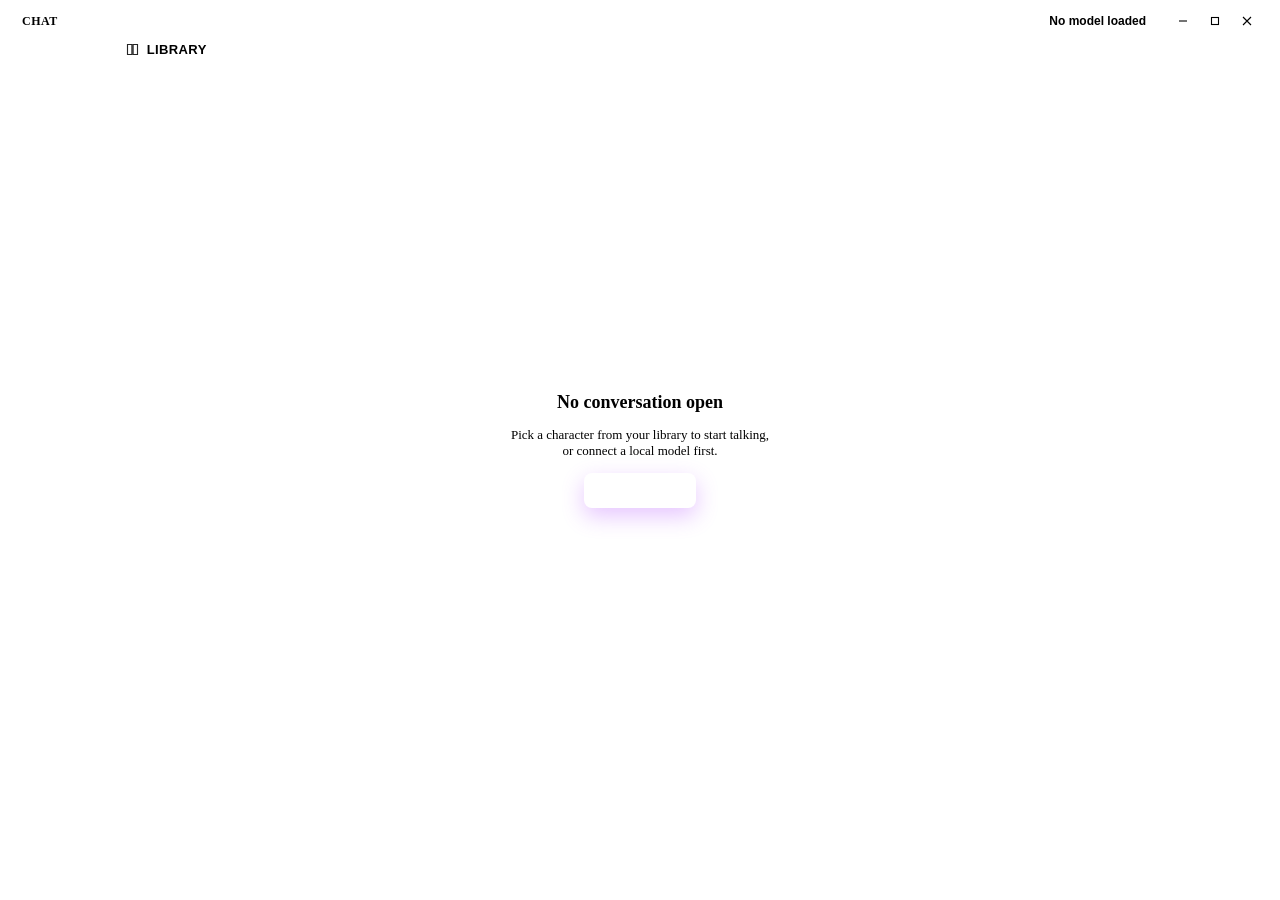
==== app/src/index.html @ fa1dedcd "Initial NastyVerse 0.1.0" ====
<!DOCTYPE html>
<html lang="en">
<head>
<meta charset="UTF-8">
<meta name="viewport" content="width=device-width, initial-scale=1">
<title>NastyVerse</title>
<link rel="preconnect" href="https://fonts.googleapis.com">
<link href="https://fonts.googleapis.com/css2?family=Cinzel+Decorative:wght@700;900&family=Inter:wght@400;500;600;700&display=swap" rel="stylesheet">
<!-- Installed by the launcher from shared/tokens.css on the GitHub main branch. -->
<link rel="stylesheet" href="tokens.css">
<link rel="stylesheet" href="app.css">
</head>
<body>

  <!-- Titlebar: decorations are OFF in tauri.conf.json, so this bar (and its
       buttons) IS the window frame. #titlebar-left is intentionally a plain
       flex container — new sections just push another element into it. -->
  <header class="titlebar" data-tauri-drag-region>
    <div class="titlebar-left" id="titlebar-left" data-tauri-drag-region>
      <span class="titlebar-label" id="section-label">Chat</span>
    </div>
    <div class="titlebar-right">
      <button class="model-status" id="model-status">
        <span class="dot" id="model-status-dot"></span>
        <span id="model-status-text">No model loaded</span>
      </button>
      <div class="winbtns">
        <button class="winbtn" id="btn-min" title="Minimize" aria-label="Minimize">
          <svg viewBox="0 0 10 10"><path d="M1 5h8"/></svg>
        </button>
        <button class="winbtn" id="btn-max" title="Maximize" aria-label="Maximize">
          <svg viewBox="0 0 10 10"><rect x="1.5" y="1.5" width="7" height="7"/></svg>
        </button>
        <button class="winbtn winbtn-close" id="btn-close" title="Close" aria-label="Close">
          <svg viewBox="0 0 10 10"><path d="M1 1l8 8M9 1l-8 8"/></svg>
        </button>
      </div>
    </div>
  </header>

  <!-- Navbar: built entirely from NAV_ITEMS in app.js. Add an entry there
       (id / label / icon) and a matching render function — no HTML edits. -->
  <nav class="navbar" id="navbar"></nav>

  <main class="page-root" id="page-root"></main>

  <script src="app.js"></script>
</body>
</html>
---- app/src/app.css ----
/* ===== Titlebar ===== */
.titlebar{
  height:var(--titlebar-h); display:flex; align-items:center; justify-content:space-between;
  padding:0 10px 0 14px; background:var(--panel); border-bottom:1px solid var(--line);
  -webkit-user-select:none; user-select:none;
}
.titlebar-left{display:flex; align-items:center; gap:10px; height:100%; flex:1; min-width:0;}
.titlebar-label{font-size:12px; font-weight:700; letter-spacing:.04em; text-transform:uppercase; color:var(--text-dim);}
.titlebar-right{display:flex; align-items:center; gap:10px;}

.model-status{
  display:flex; align-items:center; gap:7px;
  background:var(--panel-2); border:1px solid var(--line); border-radius:999px;
  padding:5px 12px 5px 10px; color:var(--text-dim); font-size:12px; font-weight:600;
  cursor:pointer; transition:border-color .15s, color .15s;
}
.model-status:hover{border-color:var(--violet-2); color:var(--text);}
.model-status .dot{width:7px; height:7px; border-radius:50%; background:var(--text-faint);}
.model-status.is-loaded .dot{background:var(--ok); box-shadow:0 0 6px var(--ok);}
.model-status.is-loading .dot{background:#d6a63f; box-shadow:0 0 6px #d6a63f;}

.winbtns{display:flex; align-items:center; gap:2px;}
.winbtn{
  width:30px; height:26px; display:flex; align-items:center; justify-content:center;
  background:none; border:none; border-radius:6px; color:var(--text-dim); cursor:pointer;
}
.winbtn svg{width:10px; height:10px; fill:none; stroke:currentColor; stroke-width:1.1;}
.winbtn:hover{background:rgba(178,75,255,.14); color:var(--text);}
.winbtn-close:hover{background:var(--danger); color:#fff;}

/* ===== Navbar ===== */
.navbar{
  height:var(--navbar-h); display:flex; align-items:center; gap:2px;
  padding:0 14px; background:linear-gradient(180deg,var(--panel-2),var(--panel));
  border-bottom:1px solid var(--line);
}
.nav-btn{
  display:flex; align-items:center; gap:7px; height:32px;
  background:none; border:none; color:var(--text-dim); font-size:13px; font-weight:700;
  letter-spacing:.03em; text-transform:uppercase; padding:0 14px; border-radius:7px; cursor:pointer;
  border-bottom:2px solid transparent;
}
.nav-btn svg{width:15px; height:15px; opacity:.85;}
.nav-btn:hover{color:var(--text); background:rgba(178,75,255,.08);}
.nav-btn.active{color:#fff; border-bottom-color:var(--magenta);}

/* ===== Page root ===== */
.page-root{ height:calc(100% - var(--titlebar-h) - var(--navbar-h)); overflow-y:auto; }
.page{ padding:44px 48px; max-width:1200px; margin:0 auto; display:none; }
.page.active{display:block;}

/* --- Library --- */
.lib-eyebrow{color:var(--magenta); font-size:12px; font-weight:700; letter-spacing:.12em; text-transform:uppercase; margin-bottom:12px;}
.lib-head{display:flex; align-items:flex-end; justify-content:space-between; gap:20px; flex-wrap:wrap; margin-bottom:26px;}
.lib-head h1{font-family:'Cinzel Decorative',serif; font-size:34px; margin:0 0 8px;}
.lib-head p{color:var(--text-dim); font-size:13.5px; margin:0; max-width:52ch;}
.lib-actions{display:flex; gap:10px;}
.btn{border:none; border-radius:8px; padding:10px 16px; font-size:13px; font-weight:700; cursor:pointer; display:inline-flex; align-items:center; gap:8px;}
.btn-ghost{background:var(--panel-2); border:1px solid var(--line); color:var(--text);}
.btn-ghost:hover{border-color:var(--violet-2);}
.btn-primary{background:linear-gradient(135deg,var(--violet),var(--violet-2)); color:#fff; box-shadow:0 8px 22px rgba(178,75,255,.32);}
.btn-primary:hover{filter:brightness(1.08);}

.lib-toolbar{display:flex; align-items:center; justify-content:space-between; gap:16px; margin-bottom:18px; flex-wrap:wrap;}
.lib-tabs{display:flex; gap:6px; background:var(--panel); border:1px solid var(--line); border-radius:9px; padding:4px;}
.lib-tab{background:none; border:none; color:var(--text-dim); font-size:12.5px; font-weight:700; padding:7px 13px; border-radius:6px; cursor:pointer; display:flex; align-items:center; gap:7px;}
.lib-tab.active{background:linear-gradient(135deg,var(--violet),var(--violet-2)); color:#fff;}
.lib-tab .count{background:rgba(255,255,255,.15); border-radius:5px; padding:0 6px; font-size:11px;}
.lib-tab.active .count{background:rgba(255,255,255,.28);}
.search{background:var(--panel); border:1px solid var(--line); border-radius:8px; color:var(--text); padding:9px 13px; font-size:13px; width:220px;}
.search::placeholder{color:var(--text-faint);}

.empty-state{
  border:1px dashed var(--line); border-radius:14px; background:var(--panel);
  padding:70px 20px; text-align:center;
}
.empty-state svg{width:34px; height:34px; stroke:var(--text-faint); fill:none; stroke-width:1.5; margin-bottom:16px;}
.empty-state h2{font-size:19px; margin:0 0 10px;}
.empty-state p{color:var(--text-dim); font-size:13px; margin:0 0 22px; max-width:44ch; margin-left:auto; margin-right:auto; line-height:1.6;}

/* --- Chat --- */
.chat-empty{height:70vh; display:flex; flex-direction:column; align-items:center; justify-content:center; text-align:center; gap:14px;}
.chat-empty svg{width:36px; height:36px; stroke:var(--text-faint); fill:none; stroke-width:1.5;}
.chat-empty h2{font-size:18px; margin:0;}
.chat-empty p{color:var(--text-dim); font-size:13px; max-width:40ch; margin:0;}

/* --- Configuration --- */
.config-layout{display:grid; grid-template-columns:210px 1fr; gap:0; height:calc(100% - var(--titlebar-h) - var(--navbar-h));}
.config-sidebar{border-right:1px solid var(--line); padding:26px 14px; background:var(--panel);}
.config-sidebar h3{font-size:11px; letter-spacing:.1em; text-transform:uppercase; color:var(--text-faint); margin:0 0 14px; padding:0 8px;}
.config-item{display:block; width:100%; text-align:left; background:none; border:none; color:var(--text-dim); font-size:13.5px; font-weight:600; padding:10px 12px; border-radius:8px; cursor:pointer; margin-bottom:2px;}
.config-item:hover{background:rgba(178,75,255,.08); color:var(--text);}
.config-item.active{background:linear-gradient(135deg,var(--violet),var(--violet-2)); color:#fff;}
.config-body{padding:34px 40px; overflow-y:auto;}
.config-topbar{display:flex; justify-content:flex-end; margin-bottom:18px;}
.field-card{background:var(--panel); border:1px solid var(--line); border-radius:12px; padding:20px 22px; margin-bottom:18px; display:flex; align-items:flex-start; justify-content:space-between; gap:24px;}
.field-card .info h4{margin:0 0 4px; font-size:14px;}
.field-card .info p{margin:0; color:var(--text-faint); font-size:12px; max-width:52ch; line-height:1.5;}
.field-card .control{flex:none; display:flex; align-items:center; gap:8px;}
select, .hexinput{background:#1c1130; border:1px solid var(--line); color:var(--text); border-radius:7px; padding:9px 12px; font-size:13px; font-family:inherit;}
.hexinput{width:96px; text-transform:uppercase;}
.swatch{width:30px; height:30px; border-radius:7px; border:1px solid var(--line); cursor:pointer;}

.backend-list{background:var(--panel); border:1px solid var(--line); border-radius:12px; overflow:hidden;}
.backend-row{display:flex; align-items:center; gap:12px; padding:13px 18px; border-bottom:1px solid var(--line);}
.backend-row:last-child{border-bottom:none;}
.backend-row input[type=radio]{accent-color:var(--violet-2); width:15px; height:15px;}
.backend-row label{font-size:13px; font-weight:700; flex:1;}
.backend-row input[type=text]{background:#1c1130; border:1px solid var(--line); color:var(--text); border-radius:7px; padding:7px 10px; font-size:12px; width:200px; font-family:inherit;}
.backend-row .test-btn{background:var(--panel-2); border:1px solid var(--line); color:var(--text-dim); font-size:11.5px; font-weight:700; padding:6px 10px; border-radius:6px; cursor:pointer;}
.backend-row .test-btn:hover{border-color:var(--violet-2); color:var(--text);}
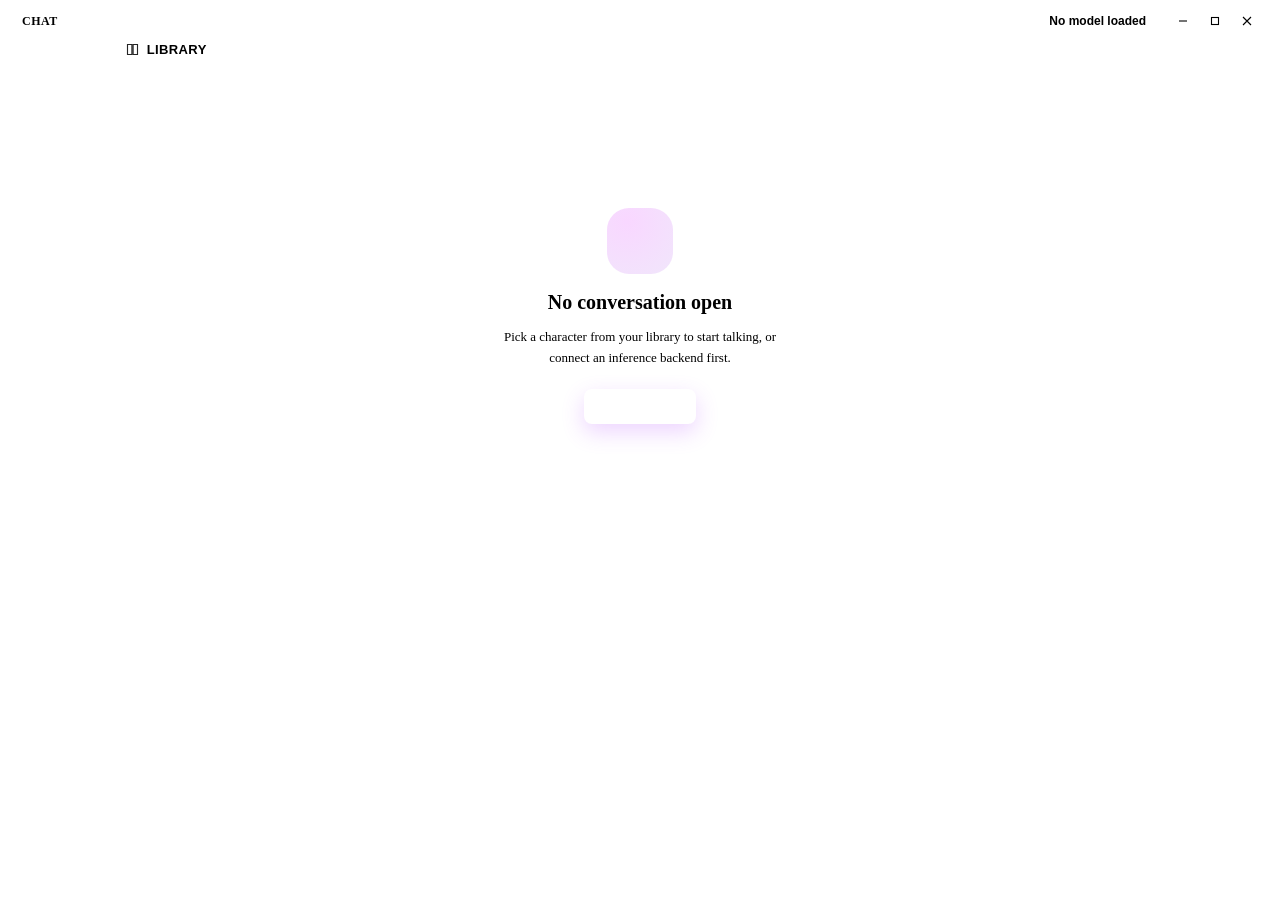
==== commit 258ba815: "app base" ====
--- a/app/src/index.html
+++ b/app/src/index.html
@@ -43,6 +43,7 @@
   <nav class="navbar" id="navbar"></nav>
 
   <main class="page-root" id="page-root"></main>
+  <div class="toast-root" id="toast-root"></div>
 
   <script src="app.js"></script>
 </body>
--- a/app/src/app.css
+++ b/app/src/app.css
@@ -4,108 +4,39 @@
   padding:0 10px 0 14px; background:var(--panel); border-bottom:1px solid var(--line);
   -webkit-user-select:none; user-select:none;
 }
-.titlebar-left{display:flex; align-items:center; gap:10px; height:100%; flex:1; min-width:0;}
-.titlebar-label{font-size:12px; font-weight:700; letter-spacing:.04em; text-transform:uppercase; color:var(--text-dim);}
-.titlebar-right{display:flex; align-items:center; gap:10px;}
-
-.model-status{
-  display:flex; align-items:center; gap:7px;
-  background:var(--panel-2); border:1px solid var(--line); border-radius:999px;
-  padding:5px 12px 5px 10px; color:var(--text-dim); font-size:12px; font-weight:600;
-  cursor:pointer; transition:border-color .15s, color .15s;
-}
-.model-status:hover{border-color:var(--violet-2); color:var(--text);}
-.model-status .dot{width:7px; height:7px; border-radius:50%; background:var(--text-faint);}
-.model-status.is-loaded .dot{background:var(--ok); box-shadow:0 0 6px var(--ok);}
-.model-status.is-loading .dot{background:#d6a63f; box-shadow:0 0 6px #d6a63f;}
-
-.winbtns{display:flex; align-items:center; gap:2px;}
-.winbtn{
-  width:30px; height:26px; display:flex; align-items:center; justify-content:center;
-  background:none; border:none; border-radius:6px; color:var(--text-dim); cursor:pointer;
-}
-.winbtn svg{width:10px; height:10px; fill:none; stroke:currentColor; stroke-width:1.1;}
-.winbtn:hover{background:rgba(178,75,255,.14); color:var(--text);}
-.winbtn-close:hover{background:var(--danger); color:#fff;}
+.titlebar-left{display:flex;align-items:center;gap:10px;height:100%;flex:1;min-width:0}
+.titlebar-label{font-size:12px;font-weight:700;letter-spacing:.04em;text-transform:uppercase;color:var(--text-dim)}
+.titlebar-right{display:flex;align-items:center;gap:10px}
+.model-status{display:flex;align-items:center;gap:7px;background:var(--panel-2);border:1px solid var(--line);border-radius:999px;padding:5px 12px 5px 10px;color:var(--text-dim);font-size:12px;font-weight:600;cursor:pointer;transition:.15s}
+.model-status:hover{border-color:var(--violet-2);color:var(--text)}
+.model-status .dot{width:7px;height:7px;border-radius:50%;background:var(--text-faint)}
+.model-status.is-loaded .dot{background:var(--ok);box-shadow:0 0 7px var(--ok)}
+.model-status.is-loading .dot{background:var(--magenta);animation:pulse 1s infinite alternate}
+@keyframes pulse{to{opacity:.35}}
+.winbtns{display:flex;align-items:center;gap:2px}.winbtn{width:30px;height:26px;display:flex;align-items:center;justify-content:center;background:none;border:none;border-radius:6px;color:var(--text-dim);cursor:pointer}.winbtn svg{width:10px;height:10px;fill:none;stroke:currentColor;stroke-width:1.1}.winbtn:hover{background:rgba(178,75,255,.14);color:var(--text)}.winbtn-close:hover{background:var(--danger);color:#fff}
 
 /* ===== Navbar ===== */
-.navbar{
-  height:var(--navbar-h); display:flex; align-items:center; gap:2px;
-  padding:0 14px; background:linear-gradient(180deg,var(--panel-2),var(--panel));
-  border-bottom:1px solid var(--line);
-}
-.nav-btn{
-  display:flex; align-items:center; gap:7px; height:32px;
-  background:none; border:none; color:var(--text-dim); font-size:13px; font-weight:700;
-  letter-spacing:.03em; text-transform:uppercase; padding:0 14px; border-radius:7px; cursor:pointer;
-  border-bottom:2px solid transparent;
-}
-.nav-btn svg{width:15px; height:15px; opacity:.85;}
-.nav-btn:hover{color:var(--text); background:rgba(178,75,255,.08);}
-.nav-btn.active{color:#fff; border-bottom-color:var(--magenta);}
+.navbar{height:var(--navbar-h);display:flex;align-items:center;gap:2px;padding:0 14px;background:linear-gradient(180deg,var(--panel-2),var(--panel));border-bottom:1px solid var(--line)}
+.nav-btn{display:flex;align-items:center;gap:7px;height:32px;background:none;border:none;color:var(--text-dim);font-size:13px;font-weight:700;letter-spacing:.03em;text-transform:uppercase;padding:0 14px;border-radius:7px;cursor:pointer;border-bottom:2px solid transparent}.nav-btn svg{width:15px;height:15px;opacity:.85}.nav-btn:hover{color:var(--text);background:rgba(178,75,255,.08)}.nav-btn.active{color:#fff;border-bottom-color:var(--magenta)}
 
-/* ===== Page root ===== */
-.page-root{ height:calc(100% - var(--titlebar-h) - var(--navbar-h)); overflow-y:auto; }
-.page{ padding:44px 48px; max-width:1200px; margin:0 auto; display:none; }
-.page.active{display:block;}
+/* ===== Common ===== */
+.page-root{height:calc(100% - var(--titlebar-h) - var(--navbar-h));overflow-y:auto}
+.page{padding:42px 48px;max-width:1240px;margin:0 auto}.btn{border:none;border-radius:8px;padding:10px 16px;font-size:13px;font-weight:700;cursor:pointer;display:inline-flex;align-items:center;justify-content:center;gap:8px}.btn:disabled{opacity:.5;cursor:not-allowed}.btn-small{padding:7px 11px;font-size:11.5px}.btn-ghost{background:var(--panel-2);border:1px solid var(--line);color:var(--text)}.btn-ghost:hover{border-color:var(--violet-2)}.btn-primary{background:linear-gradient(135deg,var(--violet),var(--violet-2));color:#fff;box-shadow:0 8px 22px rgba(178,75,255,.24)}.btn-primary:hover{filter:brightness(1.08)}
+input,textarea,select{font:inherit}input,textarea,select{background:var(--panel-2);border:1px solid var(--line);color:var(--text);border-radius:8px;outline:none}input:focus,textarea:focus,select:focus{border-color:var(--violet-2);box-shadow:0 0 0 2px rgba(178,75,255,.12)}
 
-/* --- Library --- */
-.lib-eyebrow{color:var(--magenta); font-size:12px; font-weight:700; letter-spacing:.12em; text-transform:uppercase; margin-bottom:12px;}
-.lib-head{display:flex; align-items:flex-end; justify-content:space-between; gap:20px; flex-wrap:wrap; margin-bottom:26px;}
-.lib-head h1{font-family:'Cinzel Decorative',serif; font-size:34px; margin:0 0 8px;}
-.lib-head p{color:var(--text-dim); font-size:13.5px; margin:0; max-width:52ch;}
-.lib-actions{display:flex; gap:10px;}
-.btn{border:none; border-radius:8px; padding:10px 16px; font-size:13px; font-weight:700; cursor:pointer; display:inline-flex; align-items:center; gap:8px;}
-.btn-ghost{background:var(--panel-2); border:1px solid var(--line); color:var(--text);}
-.btn-ghost:hover{border-color:var(--violet-2);}
-.btn-primary{background:linear-gradient(135deg,var(--violet),var(--violet-2)); color:#fff; box-shadow:0 8px 22px rgba(178,75,255,.32);}
-.btn-primary:hover{filter:brightness(1.08);}
+/* ===== Chat ===== */
+.page-chat{height:100%;padding:0}.chat-empty{height:100%;min-height:440px;display:flex;flex-direction:column;align-items:center;justify-content:center;text-align:center;gap:13px;padding:30px}.empty-orb{width:66px;height:66px;border-radius:22px;display:grid;place-items:center;background:radial-gradient(circle at 30% 20%,rgba(232,110,255,.28),rgba(139,47,224,.12));border:1px solid var(--line);margin-bottom:4px}.empty-orb svg{width:28px;height:28px;stroke:var(--magenta);fill:none;stroke-width:1.5}.chat-empty h2{font-size:20px;margin:0}.chat-empty p{color:var(--text-dim);font-size:13px;max-width:46ch;line-height:1.6;margin:0 0 8px}
+.chat-shell{height:100%;display:grid;grid-template-rows:64px minmax(0,1fr) auto;background:radial-gradient(circle at 50% 100%,rgba(139,47,224,.06),transparent 36%)}
+.chat-header{display:flex;align-items:center;padding:0 24px;border-bottom:1px solid var(--line);background:rgba(18,11,31,.82);gap:12px}.chat-character-avatar{width:38px;height:38px;border-radius:12px;display:grid;place-items:center;font-family:'Cinzel Decorative',serif;font-weight:900;background:linear-gradient(145deg,var(--violet),var(--violet-2));color:#fff}.chat-character-meta{display:flex;flex-direction:column;gap:3px;min-width:0}.chat-character-meta strong{font-size:14px}.chat-character-meta span{font-size:11.5px;color:var(--text-faint);white-space:nowrap;overflow:hidden;text-overflow:ellipsis;max-width:54vw}.chat-header-actions{margin-left:auto;display:flex;gap:8px}.messages{overflow-y:auto;padding:26px max(28px,calc((100% - 920px)/2));display:flex;flex-direction:column;gap:18px}.message{display:flex;flex-direction:column;gap:6px;max-width:82%}.message-user{align-self:flex-end;align-items:flex-end}.message-role{font-size:10px;text-transform:uppercase;letter-spacing:.09em;color:var(--text-faint);font-weight:700;padding:0 4px}.message-bubble{background:var(--panel);border:1px solid var(--line);border-radius:14px 14px 14px 4px;padding:13px 15px;color:var(--text);font-size:13.5px;line-height:1.62;word-break:break-word}.message-user .message-bubble{background:linear-gradient(145deg,rgba(139,47,224,.32),rgba(178,75,255,.18));border-color:rgba(178,75,255,.42);border-radius:14px 14px 4px 14px}.compact-messages .messages{gap:10px}.compact-messages .message-bubble{padding:9px 12px}.message-thinking{color:var(--text-dim);display:flex;align-items:center;gap:5px}.message-thinking span{width:5px;height:5px;border-radius:50%;background:var(--magenta);animation:thinking 1s infinite alternate}.message-thinking span:nth-child(2){animation-delay:.18s}.message-thinking span:nth-child(3){animation-delay:.36s}@keyframes thinking{to{opacity:.25;transform:translateY(-2px)}}
+.composer{margin:0 auto 18px;width:min(920px,calc(100% - 48px));display:flex;align-items:flex-end;gap:10px;padding:9px;background:var(--panel);border:1px solid var(--line);border-radius:14px}.composer:focus-within{border-color:rgba(178,75,255,.58);box-shadow:0 0 0 3px rgba(178,75,255,.08)}.composer textarea{flex:1;resize:none;min-height:42px;max-height:150px;padding:11px 12px;border:none;background:transparent;box-shadow:none;line-height:1.5}.composer-send{height:42px;padding:0 18px;border:none;border-radius:10px;background:linear-gradient(135deg,var(--violet),var(--violet-2));color:#fff;font-weight:800;cursor:pointer}.composer-send:disabled{opacity:.5;cursor:not-allowed}
 
-.lib-toolbar{display:flex; align-items:center; justify-content:space-between; gap:16px; margin-bottom:18px; flex-wrap:wrap;}
-.lib-tabs{display:flex; gap:6px; background:var(--panel); border:1px solid var(--line); border-radius:9px; padding:4px;}
-.lib-tab{background:none; border:none; color:var(--text-dim); font-size:12.5px; font-weight:700; padding:7px 13px; border-radius:6px; cursor:pointer; display:flex; align-items:center; gap:7px;}
-.lib-tab.active{background:linear-gradient(135deg,var(--violet),var(--violet-2)); color:#fff;}
-.lib-tab .count{background:rgba(255,255,255,.15); border-radius:5px; padding:0 6px; font-size:11px;}
-.lib-tab.active .count{background:rgba(255,255,255,.28);}
-.search{background:var(--panel); border:1px solid var(--line); border-radius:8px; color:var(--text); padding:9px 13px; font-size:13px; width:220px;}
-.search::placeholder{color:var(--text-faint);}
+/* ===== Library ===== */
+.lib-eyebrow{color:var(--magenta);font-size:12px;font-weight:700;letter-spacing:.12em;text-transform:uppercase;margin-bottom:12px}.lib-head{display:flex;align-items:flex-end;justify-content:space-between;gap:20px;flex-wrap:wrap;margin-bottom:26px}.lib-head h1{font-family:'Cinzel Decorative',serif;font-size:34px;margin:0 0 8px}.lib-head p{color:var(--text-dim);font-size:13.5px;margin:0;max-width:52ch}.lib-actions{display:flex;gap:10px}.lib-toolbar{display:flex;align-items:center;justify-content:space-between;gap:16px;margin-bottom:18px;flex-wrap:wrap}.lib-tabs{display:flex;gap:6px;background:var(--panel);border:1px solid var(--line);border-radius:9px;padding:4px}.lib-tab{background:none;border:none;color:var(--text-dim);font-size:12.5px;font-weight:700;padding:7px 13px;border-radius:6px;cursor:pointer;display:flex;align-items:center;gap:7px}.lib-tab.active{background:linear-gradient(135deg,var(--violet),var(--violet-2));color:#fff}.lib-tab .count{background:rgba(255,255,255,.15);border-radius:5px;padding:0 6px;font-size:11px}.search{padding:9px 13px;font-size:13px;width:230px}.empty-state{border:1px dashed var(--line);border-radius:14px;background:var(--panel);padding:70px 20px;text-align:center}.empty-state svg{width:34px;height:34px;stroke:var(--text-faint);fill:none;stroke-width:1.5;margin-bottom:16px}.empty-state h2{font-size:19px;margin:0 0 10px}.empty-state p{color:var(--text-dim);font-size:13px;margin:0 auto 22px;max-width:48ch;line-height:1.6}.character-grid{display:grid;grid-template-columns:repeat(auto-fill,minmax(260px,1fr));gap:14px}.character-card{background:linear-gradient(155deg,var(--panel),var(--panel-2));border:1px solid var(--line);border-radius:14px;padding:18px;display:grid;grid-template-columns:52px 1fr;gap:14px;min-height:168px}.character-card-avatar{width:52px;height:52px;border-radius:16px;display:grid;place-items:center;background:linear-gradient(145deg,var(--violet),var(--magenta));font-family:'Cinzel Decorative',serif;font-size:22px;font-weight:900;color:#fff}.character-card-body{min-width:0}.character-card h3{margin:3px 0 7px;font-size:15px}.character-card p{margin:0;color:var(--text-dim);font-size:12px;line-height:1.5;display:-webkit-box;-webkit-line-clamp:3;-webkit-box-orient:vertical;overflow:hidden}.character-card-actions{grid-column:1/-1;display:flex;align-items:center;gap:7px;margin-top:auto}.character-card-actions .btn{margin-right:auto}.icon-action{width:31px;height:31px;border-radius:8px;border:1px solid var(--line);background:var(--panel);color:var(--text-dim);cursor:pointer}.icon-action:hover{border-color:var(--violet-2);color:var(--text)}.icon-action.danger:hover{border-color:var(--danger);color:var(--danger)}
 
-.empty-state{
-  border:1px dashed var(--line); border-radius:14px; background:var(--panel);
-  padding:70px 20px; text-align:center;
-}
-.empty-state svg{width:34px; height:34px; stroke:var(--text-faint); fill:none; stroke-width:1.5; margin-bottom:16px;}
-.empty-state h2{font-size:19px; margin:0 0 10px;}
-.empty-state p{color:var(--text-dim); font-size:13px; margin:0 0 22px; max-width:44ch; margin-left:auto; margin-right:auto; line-height:1.6;}
+/* ===== Configuration ===== */
+.config-layout{display:grid;grid-template-columns:220px minmax(0,1fr);height:100%}.config-sidebar{border-right:1px solid var(--line);padding:26px 14px;background:var(--panel);overflow-y:auto}.config-sidebar h3{font-size:11px;letter-spacing:.1em;text-transform:uppercase;color:var(--text-faint);margin:0 0 14px;padding:0 8px}.config-item{display:block;width:100%;text-align:left;background:none;border:none;color:var(--text-dim);font-size:13.5px;font-weight:600;padding:10px 12px;border-radius:8px;cursor:pointer;margin-bottom:2px}.config-item:hover{background:rgba(178,75,255,.08);color:var(--text)}.config-item.active{background:linear-gradient(135deg,var(--violet),var(--violet-2));color:#fff}.config-body{padding:32px 38px;overflow-y:auto}.config-page-head{display:flex;align-items:center;justify-content:space-between;gap:20px;margin-bottom:20px}.config-page-head h2{font-size:22px;margin:0 0 5px}.config-page-head p{font-size:12.5px;color:var(--text-faint);margin:0}.field-card{background:var(--panel);border:1px solid var(--line);border-radius:12px;padding:20px 22px;margin-bottom:16px;display:flex;align-items:flex-start;justify-content:space-between;gap:24px}.field-card-stack{flex-direction:column;align-items:stretch}.field-card .info h4{margin:0 0 4px;font-size:14px}.field-card .info p{margin:0;color:var(--text-faint);font-size:12px;max-width:60ch;line-height:1.5}.field-card .control{flex:none;display:flex;align-items:center;gap:8px}.field-card select,.hexinput,.number-input,.model-control input{padding:9px 12px;font-size:13px}.hexinput{width:100px;text-transform:uppercase}.number-input{width:120px}.model-control input{width:300px}.backend-list{border:1px solid var(--line);border-radius:11px;overflow:hidden}.backend-row{display:flex;align-items:center;gap:12px;padding:13px 15px;border-bottom:1px solid var(--line);transition:background .15s}.backend-row:last-child{border-bottom:none}.backend-row.selected{background:rgba(178,75,255,.06)}.backend-row input[type=radio]{accent-color:var(--violet-2);width:15px;height:15px}.backend-row label{font-size:12.5px;font-weight:700;width:170px}.backend-url{flex:1;min-width:180px;padding:8px 10px}.test-btn{background:var(--panel-2);border:1px solid var(--line);color:var(--text-dim);font-size:11.5px;font-weight:700;padding:7px 11px;border-radius:7px;cursor:pointer}.test-btn:hover:not(:disabled){border-color:var(--violet-2);color:var(--text)}.connection-result{font-size:12px;padding:10px 12px;border-radius:8px;background:var(--panel-2);border:1px solid var(--line);color:var(--text-dim)}.connection-result.is-ok{color:var(--ok);border-color:rgba(63,191,158,.35)}.connection-result.is-error{color:var(--danger);border-color:rgba(225,75,107,.38)}.range-control{min-width:220px}.range-control input{accent-color:var(--violet-2);flex:1}.switch{position:relative;width:44px;height:24px}.switch input{opacity:0;width:0;height:0}.switch span{position:absolute;inset:0;border-radius:999px;background:var(--panel-2);border:1px solid var(--line);cursor:pointer;transition:.2s}.switch span:after{content:'';position:absolute;width:16px;height:16px;left:3px;top:3px;border-radius:50%;background:var(--text-dim);transition:.2s}.switch input:checked+span{background:rgba(139,47,224,.35);border-color:var(--violet-2)}.switch input:checked+span:after{transform:translateX(20px);background:#fff}
 
-/* --- Chat --- */
-.chat-empty{height:70vh; display:flex; flex-direction:column; align-items:center; justify-content:center; text-align:center; gap:14px;}
-.chat-empty svg{width:36px; height:36px; stroke:var(--text-faint); fill:none; stroke-width:1.5;}
-.chat-empty h2{font-size:18px; margin:0;}
-.chat-empty p{color:var(--text-dim); font-size:13px; max-width:40ch; margin:0;}
+/* ===== Modal / toast ===== */
+.modal-backdrop{position:fixed;inset:0;z-index:100;background:rgba(6,3,12,.78);backdrop-filter:blur(8px);display:grid;place-items:center;padding:24px}.modal{width:min(620px,100%);max-height:calc(100vh - 48px);overflow-y:auto;background:var(--panel);border:1px solid var(--line);border-radius:16px;padding:22px;box-shadow:0 26px 80px rgba(0,0,0,.45)}.modal-head{display:flex;align-items:flex-start;justify-content:space-between;margin-bottom:18px}.modal-head h2{margin:3px 0 0;font-size:20px}.modal-kicker{font-size:10px;text-transform:uppercase;letter-spacing:.12em;color:var(--magenta);font-weight:800}.modal-close{width:32px;height:32px;border:1px solid var(--line);border-radius:8px;background:var(--panel-2);color:var(--text-dim);font-size:20px;cursor:pointer}.form-field{display:flex;flex-direction:column;gap:7px;margin-bottom:14px}.form-field>span{font-size:11px;font-weight:700;color:var(--text-dim);text-transform:uppercase;letter-spacing:.06em}.form-field input,.form-field textarea{padding:10px 11px;resize:vertical}.modal-actions{display:flex;justify-content:flex-end;gap:9px;margin-top:20px}.toast-root{position:fixed;right:20px;bottom:20px;z-index:200;display:flex;flex-direction:column;gap:8px;pointer-events:none}.toast{max-width:420px;padding:11px 14px;border-radius:9px;background:var(--panel-2);border:1px solid var(--line);color:var(--text);font-size:12px;box-shadow:0 14px 40px rgba(0,0,0,.34);opacity:0;transform:translateY(8px);transition:.2s}.toast.show{opacity:1;transform:none}.toast-success{border-color:rgba(63,191,158,.4)}.toast-error{border-color:rgba(225,75,107,.5);color:#ffd8e0}
 
-/* --- Configuration --- */
-.config-layout{display:grid; grid-template-columns:210px 1fr; gap:0; height:calc(100% - var(--titlebar-h) - var(--navbar-h));}
-.config-sidebar{border-right:1px solid var(--line); padding:26px 14px; background:var(--panel);}
-.config-sidebar h3{font-size:11px; letter-spacing:.1em; text-transform:uppercase; color:var(--text-faint); margin:0 0 14px; padding:0 8px;}
-.config-item{display:block; width:100%; text-align:left; background:none; border:none; color:var(--text-dim); font-size:13.5px; font-weight:600; padding:10px 12px; border-radius:8px; cursor:pointer; margin-bottom:2px;}
-.config-item:hover{background:rgba(178,75,255,.08); color:var(--text);}
-.config-item.active{background:linear-gradient(135deg,var(--violet),var(--violet-2)); color:#fff;}
-.config-body{padding:34px 40px; overflow-y:auto;}
-.config-topbar{display:flex; justify-content:flex-end; margin-bottom:18px;}
-.field-card{background:var(--panel); border:1px solid var(--line); border-radius:12px; padding:20px 22px; margin-bottom:18px; display:flex; align-items:flex-start; justify-content:space-between; gap:24px;}
-.field-card .info h4{margin:0 0 4px; font-size:14px;}
-.field-card .info p{margin:0; color:var(--text-faint); font-size:12px; max-width:52ch; line-height:1.5;}
-.field-card .control{flex:none; display:flex; align-items:center; gap:8px;}
-select, .hexinput{background:#1c1130; border:1px solid var(--line); color:var(--text); border-radius:7px; padding:9px 12px; font-size:13px; font-family:inherit;}
-.hexinput{width:96px; text-transform:uppercase;}
-.swatch{width:30px; height:30px; border-radius:7px; border:1px solid var(--line); cursor:pointer;}
-
-.backend-list{background:var(--panel); border:1px solid var(--line); border-radius:12px; overflow:hidden;}
-.backend-row{display:flex; align-items:center; gap:12px; padding:13px 18px; border-bottom:1px solid var(--line);}
-.backend-row:last-child{border-bottom:none;}
-.backend-row input[type=radio]{accent-color:var(--violet-2); width:15px; height:15px;}
-.backend-row label{font-size:13px; font-weight:700; flex:1;}
-.backend-row input[type=text]{background:#1c1130; border:1px solid var(--line); color:var(--text); border-radius:7px; padding:7px 10px; font-size:12px; width:200px; font-family:inherit;}
-.backend-row .test-btn{background:var(--panel-2); border:1px solid var(--line); color:var(--text-dim); font-size:11.5px; font-weight:700; padding:6px 10px; border-radius:6px; cursor:pointer;}
-.backend-row .test-btn:hover{border-color:var(--violet-2); color:var(--text);}
+@media (max-width:960px){.page{padding:32px 28px}.config-layout{grid-template-columns:190px minmax(0,1fr)}.config-body{padding:26px}.backend-row label{width:130px}.chat-header-actions .btn{font-size:0}.chat-header-actions .btn:after{content:'•••';font-size:12px}.model-control input{width:220px}}
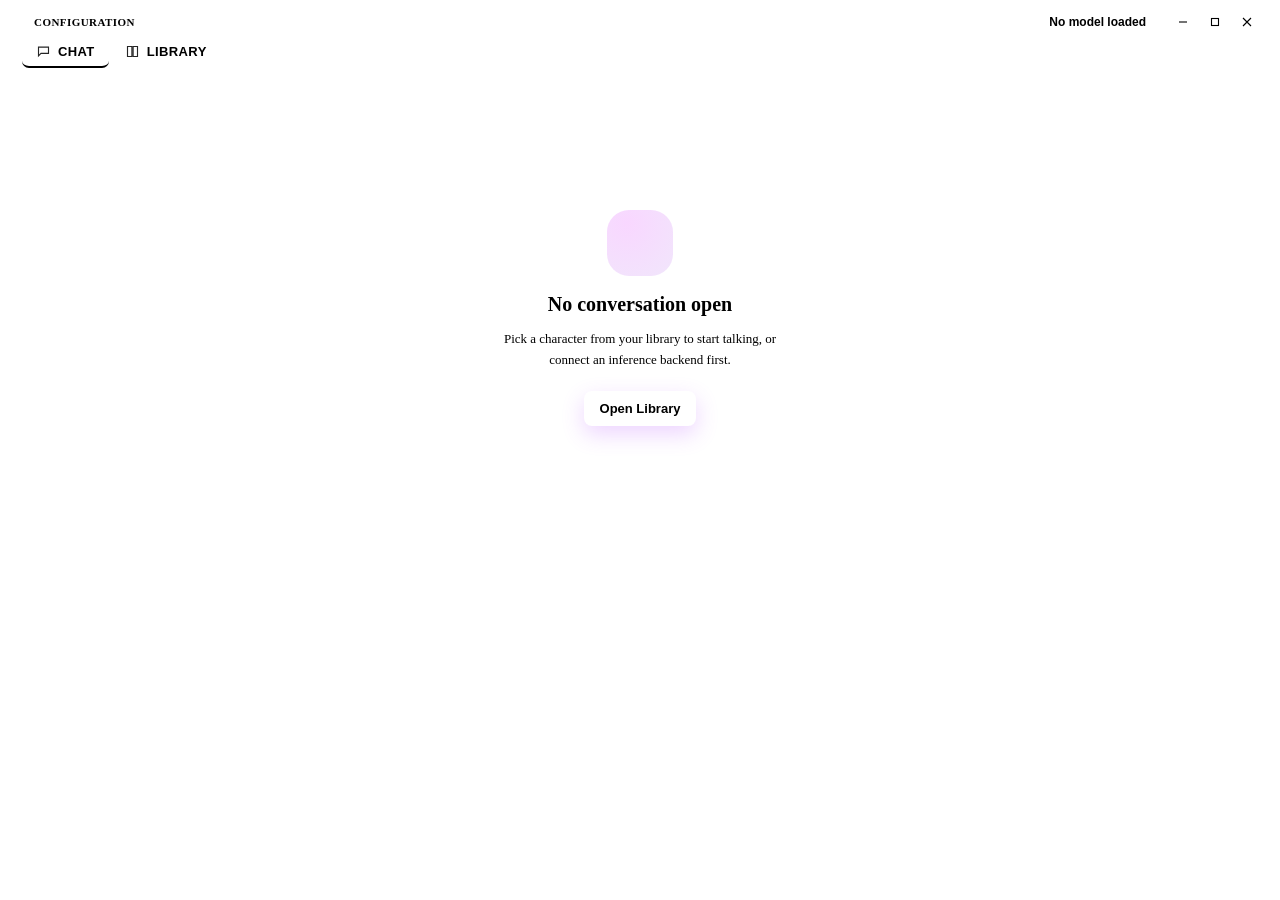
==== commit b9daa55b: "Character Library" ====
--- a/app/src/index.html
+++ b/app/src/index.html
@@ -17,12 +17,12 @@
        flex container — new sections just push another element into it. -->
   <header class="titlebar" data-tauri-drag-region>
     <div class="titlebar-left" id="titlebar-left" data-tauri-drag-region>
-      <span class="titlebar-label" id="section-label">Chat</span>
+      <button class="titlebar-config-button" id="configuration-shortcut" type="button"></button>
     </div>
     <div class="titlebar-right">
       <button class="model-status" id="model-status">
         <span class="dot" id="model-status-dot"></span>
-        <span id="model-status-text">No model loaded</span>
+        <span id="model-status-text"></span>
       </button>
       <div class="winbtns">
         <button class="winbtn" id="btn-min" title="Minimize" aria-label="Minimize">
--- a/app/src/app.css
+++ b/app/src/app.css
@@ -5,7 +5,9 @@
   -webkit-user-select:none; user-select:none;
 }
 .titlebar-left{display:flex;align-items:center;gap:10px;height:100%;flex:1;min-width:0}
-.titlebar-label{font-size:12px;font-weight:700;letter-spacing:.04em;text-transform:uppercase;color:var(--text-dim)}
+.titlebar-config-button{height:28px;padding:0 12px;border:1px solid var(--line);border-radius:7px;background:var(--panel-2);color:var(--text-dim);font:inherit;font-size:11px;font-weight:800;letter-spacing:.04em;text-transform:uppercase;cursor:pointer;transition:.15s}
+.titlebar-config-button:hover{border-color:var(--violet-2);color:var(--text);background:rgba(178,75,255,.10)}
+.titlebar-config-button:focus-visible{outline:none;border-color:var(--violet-2);box-shadow:0 0 0 2px rgba(178,75,255,.12)}
 .titlebar-right{display:flex;align-items:center;gap:10px}
 .model-status{display:flex;align-items:center;gap:7px;background:var(--panel-2);border:1px solid var(--line);border-radius:999px;padding:5px 12px 5px 10px;color:var(--text-dim);font-size:12px;font-weight:600;cursor:pointer;transition:.15s}
 .model-status:hover{border-color:var(--violet-2);color:var(--text)}
@@ -17,21 +19,124 @@
 
 /* ===== Navbar ===== */
 .navbar{height:var(--navbar-h);display:flex;align-items:center;gap:2px;padding:0 14px;background:linear-gradient(180deg,var(--panel-2),var(--panel));border-bottom:1px solid var(--line)}
-.nav-btn{display:flex;align-items:center;gap:7px;height:32px;background:none;border:none;color:var(--text-dim);font-size:13px;font-weight:700;letter-spacing:.03em;text-transform:uppercase;padding:0 14px;border-radius:7px;cursor:pointer;border-bottom:2px solid transparent}.nav-btn svg{width:15px;height:15px;opacity:.85}.nav-btn:hover{color:var(--text);background:rgba(178,75,255,.08)}.nav-btn.active{color:#fff;border-bottom-color:var(--magenta)}
+.nav-btn{display:flex;align-items:center;gap:7px;height:32px;background:none;border:none;color:var(--text-dim);font-size:13px;font-weight:700;letter-spacing:.03em;text-transform:uppercase;padding:0 14px;border-radius:7px;cursor:pointer;border-bottom:2px solid transparent}.nav-btn svg{width:15px;height:15px;opacity:.85}.nav-btn:hover{color:var(--text);background:rgba(178,75,255,.08)}.nav-btn.active{color:var(--text);border-bottom-color:var(--magenta)}
+
+/* ===== Scrollbars ===== */
+*{scrollbar-width:thin;scrollbar-color:var(--violet) var(--panel)}
+*::-webkit-scrollbar{width:10px;height:10px}
+*::-webkit-scrollbar-track{background:var(--panel);border-radius:999px}
+*::-webkit-scrollbar-thumb{background:linear-gradient(180deg,var(--violet),var(--violet-2));border:2px solid var(--panel);border-radius:999px}
+*::-webkit-scrollbar-thumb:hover{background:var(--magenta)}
+*::-webkit-scrollbar-corner{background:var(--panel)}
 
 /* ===== Common ===== */
 .page-root{height:calc(100% - var(--titlebar-h) - var(--navbar-h));overflow-y:auto}
-.page{padding:42px 48px;max-width:1240px;margin:0 auto}.btn{border:none;border-radius:8px;padding:10px 16px;font-size:13px;font-weight:700;cursor:pointer;display:inline-flex;align-items:center;justify-content:center;gap:8px}.btn:disabled{opacity:.5;cursor:not-allowed}.btn-small{padding:7px 11px;font-size:11.5px}.btn-ghost{background:var(--panel-2);border:1px solid var(--line);color:var(--text)}.btn-ghost:hover{border-color:var(--violet-2)}.btn-primary{background:linear-gradient(135deg,var(--violet),var(--violet-2));color:#fff;box-shadow:0 8px 22px rgba(178,75,255,.24)}.btn-primary:hover{filter:brightness(1.08)}
+.page{padding:42px 48px;max-width:1240px;margin:0 auto}.btn{border:none;border-radius:8px;padding:10px 16px;font-size:13px;font-weight:700;cursor:pointer;display:inline-flex;align-items:center;justify-content:center;gap:8px}.btn:disabled{opacity:.5;cursor:not-allowed}.btn-small{padding:7px 11px;font-size:11.5px}.btn-ghost{background:var(--panel-2);border:1px solid var(--line);color:var(--text)}.btn-ghost:hover{border-color:var(--violet-2)}.btn-primary{background:linear-gradient(135deg,var(--violet),var(--violet-2));color:var(--text);box-shadow:0 8px 22px rgba(178,75,255,.24)}.btn-primary:hover{filter:brightness(1.08)}
 input,textarea,select{font:inherit}input,textarea,select{background:var(--panel-2);border:1px solid var(--line);color:var(--text);border-radius:8px;outline:none}input:focus,textarea:focus,select:focus{border-color:var(--violet-2);box-shadow:0 0 0 2px rgba(178,75,255,.12)}
 
 /* ===== Chat ===== */
 .page-chat{height:100%;padding:0}.chat-empty{height:100%;min-height:440px;display:flex;flex-direction:column;align-items:center;justify-content:center;text-align:center;gap:13px;padding:30px}.empty-orb{width:66px;height:66px;border-radius:22px;display:grid;place-items:center;background:radial-gradient(circle at 30% 20%,rgba(232,110,255,.28),rgba(139,47,224,.12));border:1px solid var(--line);margin-bottom:4px}.empty-orb svg{width:28px;height:28px;stroke:var(--magenta);fill:none;stroke-width:1.5}.chat-empty h2{font-size:20px;margin:0}.chat-empty p{color:var(--text-dim);font-size:13px;max-width:46ch;line-height:1.6;margin:0 0 8px}
 .chat-shell{height:100%;display:grid;grid-template-rows:64px minmax(0,1fr) auto;background:radial-gradient(circle at 50% 100%,rgba(139,47,224,.06),transparent 36%)}
 .chat-header{display:flex;align-items:center;padding:0 24px;border-bottom:1px solid var(--line);background:rgba(18,11,31,.82);gap:12px}.chat-character-avatar{width:38px;height:38px;border-radius:12px;display:grid;place-items:center;font-family:'Cinzel Decorative',serif;font-weight:900;background:linear-gradient(145deg,var(--violet),var(--violet-2));color:#fff}.chat-character-meta{display:flex;flex-direction:column;gap:3px;min-width:0}.chat-character-meta strong{font-size:14px}.chat-character-meta span{font-size:11.5px;color:var(--text-faint);white-space:nowrap;overflow:hidden;text-overflow:ellipsis;max-width:54vw}.chat-header-actions{margin-left:auto;display:flex;gap:8px}.messages{overflow-y:auto;padding:26px max(28px,calc((100% - 920px)/2));display:flex;flex-direction:column;gap:18px}.message{display:flex;flex-direction:column;gap:6px;max-width:82%}.message-user{align-self:flex-end;align-items:flex-end}.message-role{font-size:10px;text-transform:uppercase;letter-spacing:.09em;color:var(--text-faint);font-weight:700;padding:0 4px}.message-bubble{background:var(--panel);border:1px solid var(--line);border-radius:14px 14px 14px 4px;padding:13px 15px;color:var(--text);font-size:13.5px;line-height:1.62;word-break:break-word}.message-user .message-bubble{background:linear-gradient(145deg,rgba(139,47,224,.32),rgba(178,75,255,.18));border-color:rgba(178,75,255,.42);border-radius:14px 14px 4px 14px}.compact-messages .messages{gap:10px}.compact-messages .message-bubble{padding:9px 12px}.message-thinking{color:var(--text-dim);display:flex;align-items:center;gap:5px}.message-thinking span{width:5px;height:5px;border-radius:50%;background:var(--magenta);animation:thinking 1s infinite alternate}.message-thinking span:nth-child(2){animation-delay:.18s}.message-thinking span:nth-child(3){animation-delay:.36s}@keyframes thinking{to{opacity:.25;transform:translateY(-2px)}}
-.composer{margin:0 auto 18px;width:min(920px,calc(100% - 48px));display:flex;align-items:flex-end;gap:10px;padding:9px;background:var(--panel);border:1px solid var(--line);border-radius:14px}.composer:focus-within{border-color:rgba(178,75,255,.58);box-shadow:0 0 0 3px rgba(178,75,255,.08)}.composer textarea{flex:1;resize:none;min-height:42px;max-height:150px;padding:11px 12px;border:none;background:transparent;box-shadow:none;line-height:1.5}.composer-send{height:42px;padding:0 18px;border:none;border-radius:10px;background:linear-gradient(135deg,var(--violet),var(--violet-2));color:#fff;font-weight:800;cursor:pointer}.composer-send:disabled{opacity:.5;cursor:not-allowed}
+.composer{margin:0 auto 18px;width:min(920px,calc(100% - 48px));display:flex;align-items:flex-end;gap:10px;padding:9px;background:var(--panel);border:1px solid var(--line);border-radius:14px}.composer:focus-within{border-color:rgba(178,75,255,.58);box-shadow:0 0 0 3px rgba(178,75,255,.08)}.composer textarea{flex:1;resize:none;min-height:42px;max-height:150px;padding:11px 12px;border:none;background:transparent;box-shadow:none;line-height:1.5}.composer-send{height:42px;padding:0 18px;border:none;border-radius:10px;background:linear-gradient(135deg,var(--violet),var(--violet-2));color:var(--text);font-weight:800;cursor:pointer}.composer-send:disabled{opacity:.5;cursor:not-allowed}
+
 
 /* ===== Library ===== */
-.lib-eyebrow{color:var(--magenta);font-size:12px;font-weight:700;letter-spacing:.12em;text-transform:uppercase;margin-bottom:12px}.lib-head{display:flex;align-items:flex-end;justify-content:space-between;gap:20px;flex-wrap:wrap;margin-bottom:26px}.lib-head h1{font-family:'Cinzel Decorative',serif;font-size:34px;margin:0 0 8px}.lib-head p{color:var(--text-dim);font-size:13.5px;margin:0;max-width:52ch}.lib-actions{display:flex;gap:10px}.lib-toolbar{display:flex;align-items:center;justify-content:space-between;gap:16px;margin-bottom:18px;flex-wrap:wrap}.lib-tabs{display:flex;gap:6px;background:var(--panel);border:1px solid var(--line);border-radius:9px;padding:4px}.lib-tab{background:none;border:none;color:var(--text-dim);font-size:12.5px;font-weight:700;padding:7px 13px;border-radius:6px;cursor:pointer;display:flex;align-items:center;gap:7px}.lib-tab.active{background:linear-gradient(135deg,var(--violet),var(--violet-2));color:#fff}.lib-tab .count{background:rgba(255,255,255,.15);border-radius:5px;padding:0 6px;font-size:11px}.search{padding:9px 13px;font-size:13px;width:230px}.empty-state{border:1px dashed var(--line);border-radius:14px;background:var(--panel);padding:70px 20px;text-align:center}.empty-state svg{width:34px;height:34px;stroke:var(--text-faint);fill:none;stroke-width:1.5;margin-bottom:16px}.empty-state h2{font-size:19px;margin:0 0 10px}.empty-state p{color:var(--text-dim);font-size:13px;margin:0 auto 22px;max-width:48ch;line-height:1.6}.character-grid{display:grid;grid-template-columns:repeat(auto-fill,minmax(260px,1fr));gap:14px}.character-card{background:linear-gradient(155deg,var(--panel),var(--panel-2));border:1px solid var(--line);border-radius:14px;padding:18px;display:grid;grid-template-columns:52px 1fr;gap:14px;min-height:168px}.character-card-avatar{width:52px;height:52px;border-radius:16px;display:grid;place-items:center;background:linear-gradient(145deg,var(--violet),var(--magenta));font-family:'Cinzel Decorative',serif;font-size:22px;font-weight:900;color:#fff}.character-card-body{min-width:0}.character-card h3{margin:3px 0 7px;font-size:15px}.character-card p{margin:0;color:var(--text-dim);font-size:12px;line-height:1.5;display:-webkit-box;-webkit-line-clamp:3;-webkit-box-orient:vertical;overflow:hidden}.character-card-actions{grid-column:1/-1;display:flex;align-items:center;gap:7px;margin-top:auto}.character-card-actions .btn{margin-right:auto}.icon-action{width:31px;height:31px;border-radius:8px;border:1px solid var(--line);background:var(--panel);color:var(--text-dim);cursor:pointer}.icon-action:hover{border-color:var(--violet-2);color:var(--text)}.icon-action.danger:hover{border-color:var(--danger);color:var(--danger)}
+.library-page{padding:20px 24px 28px;display:flex;flex-direction:column;gap:14px}
+.library-commandbar{display:flex;align-items:center;justify-content:space-between;gap:16px;flex-wrap:wrap}
+.library-command-actions{display:flex;gap:8px}
+.lib-tabs{display:flex;gap:6px;background:var(--panel);border:1px solid var(--line);border-radius:10px;padding:4px}
+.lib-tab{background:none;border:none;color:var(--text-dim);font-size:12.5px;font-weight:700;padding:8px 14px;border-radius:7px;cursor:pointer;display:flex;align-items:center;gap:7px}
+.lib-tab.active{background:linear-gradient(135deg,var(--violet),var(--violet-2));color:var(--text)}
+.lib-tab .count{background:rgba(255,255,255,.13);border-radius:5px;padding:0 6px;font-size:11px}
+.library-content{min-height:0;flex:1}
+.character-library-layout{display:grid;grid-template-columns:190px minmax(0,1fr);gap:16px;min-height:100%}
+.character-filters{background:var(--panel);border:1px solid var(--line);border-radius:12px;padding:12px;height:max-content;position:sticky;top:0}
+.filter-heading{font-size:10px;letter-spacing:.1em;text-transform:uppercase;color:var(--text-faint);font-weight:800;padding:5px 8px 8px}
+.filter-heading-spaced{margin-top:14px;border-top:1px solid var(--line);padding-top:14px}
+.filter-choice,.tag-filter{width:100%;border:0;background:transparent;color:var(--text-dim);border-radius:7px;padding:8px 9px;display:flex;justify-content:space-between;align-items:center;gap:8px;font-size:12px;cursor:pointer;text-align:left}
+.filter-choice:hover,.tag-filter:hover{background:var(--panel-2);color:var(--text)}
+.filter-choice.active,.tag-filter.active{background:rgba(139,47,224,.18);color:var(--text)}
+.filter-choice strong,.tag-filter strong{font-size:10px;color:var(--text-faint);font-weight:700}
+.filter-muted{font-size:11px;color:var(--text-faint);padding:7px 9px}
+.filter-clear{width:100%;margin-top:14px;border:1px solid var(--line);background:var(--panel-2);color:var(--text-dim);border-radius:7px;padding:8px;font-size:11px;cursor:pointer}
+.filter-clear:hover{color:var(--text);border-color:var(--violet-2)}
+
+.character-browser{min-width:0}
+.character-browser-toolbar{display:flex;align-items:center;gap:10px;margin-bottom:14px}
+.character-search-wrap{flex:1;min-width:220px;position:relative}
+.character-search-wrap svg{position:absolute;left:11px;top:50%;transform:translateY(-50%);width:16px;height:16px;fill:none;stroke:var(--text-faint);stroke-width:1.8;pointer-events:none}
+.character-search-wrap input{width:100%;padding:10px 12px 10px 36px;font-size:12.5px}
+.sort-control{display:flex;align-items:center;gap:7px;color:var(--text-faint);font-size:11px}
+.sort-control select{padding:9px 11px;font-size:12px}
+.character-result-count{font-size:11px;color:var(--text-faint);white-space:nowrap}
+
+.character-grid-rich{display:grid;grid-template-columns:repeat(auto-fill,minmax(240px,1fr));gap:14px}
+.character-card-rich{padding:0;display:block;overflow:hidden;min-height:0;background:var(--panel);border:1px solid var(--line);border-radius:13px;transition:border-color .16s,transform .16s}
+.character-card-rich:hover{border-color:rgba(178,75,255,.5);transform:translateY(-1px)}
+.character-card-visual{height:156px;position:relative;background:var(--panel-2);overflow:hidden}
+.character-card-avatar-rich{width:100%;height:100%;display:grid;place-items:center;background:linear-gradient(145deg,rgba(139,47,224,.48),rgba(232,110,255,.2));font-family:'Cinzel Decorative',serif;font-size:48px;font-weight:900;color:var(--text)}
+.character-card-avatar-rich img,.character-editor-avatar img{width:100%;height:100%;object-fit:cover;display:block}
+.character-avatar-fallback{background:linear-gradient(145deg,var(--violet),var(--violet-2))}
+.favorite-button{position:absolute;top:9px;right:9px;width:30px;height:30px;border-radius:50%;border:1px solid rgba(255,255,255,.18);background:rgba(10,7,19,.72);color:var(--text-dim);cursor:pointer;font-size:14px}
+.favorite-button.active{color:var(--magenta);border-color:rgba(232,110,255,.55)}
+.character-card-overlay{position:absolute;inset:auto 0 0;padding:34px 12px 11px;background:linear-gradient(transparent,rgba(10,7,19,.88));display:flex;justify-content:flex-end;opacity:0;transition:opacity .16s}
+.character-card-rich:hover .character-card-overlay{opacity:1}
+.character-card-info{padding:13px 14px 12px}
+.character-card-titleline{display:flex;justify-content:space-between;align-items:flex-start;gap:8px}
+.character-card-titleline h3{margin:0;font-size:14.5px}
+.character-creator{display:block;margin-top:3px;font-size:10px;color:var(--text-faint)}
+.character-more{border:0;background:transparent;color:var(--text-faint);font-size:15px;cursor:pointer;padding:0 3px}
+.character-more:hover{color:var(--text)}
+.character-summary{min-height:54px;margin:9px 0 8px!important;color:var(--text-dim);font-size:11.5px!important;line-height:1.55!important;display:-webkit-box;-webkit-line-clamp:3;-webkit-box-orient:vertical;overflow:hidden}
+.character-tags{display:flex;gap:5px;flex-wrap:wrap;min-height:20px}
+.character-tags span{font-size:9.5px;padding:3px 6px;border-radius:999px;background:var(--panel-2);border:1px solid var(--line);color:var(--text-dim)}
+.character-card-stats{display:flex;gap:14px;margin-top:10px;padding-top:10px;border-top:1px solid var(--line);color:var(--text-faint);font-size:9.5px}
+.character-card-stats strong{color:var(--text-dim);font-size:10.5px}
+.character-card-footer{display:flex;align-items:center;justify-content:space-between;gap:10px;margin-top:10px;color:var(--text-faint);font-size:9.5px}
+.character-card-footer>div{display:flex;gap:4px}
+.card-mini-action{width:25px;height:25px;border:1px solid var(--line);border-radius:6px;background:var(--panel-2);color:var(--text-dim);cursor:pointer;font-size:11px}
+.card-mini-action:hover{color:var(--text);border-color:var(--violet-2)}
+.library-empty-wide{min-height:360px;display:grid;place-items:center;align-content:center}
+
+.character-editor-modal{width:min(980px,calc(100vw - 44px));max-height:calc(100vh - 44px);padding:0;overflow:hidden;display:flex;flex-direction:column}
+.character-editor-head{padding:20px 22px 16px;margin:0;border-bottom:1px solid var(--line)}
+.character-editor-layout{display:grid;grid-template-columns:210px minmax(0,1fr);min-height:0;overflow:hidden}
+.character-editor-aside{padding:20px;border-right:1px solid var(--line);background:var(--panel-2);overflow-y:auto}
+.character-editor-avatar{width:168px;height:210px;border-radius:12px;overflow:hidden;display:grid;place-items:center;margin:0 auto 12px;font-family:'Cinzel Decorative',serif;font-size:42px;font-weight:900;color:var(--text)}
+.avatar-upload-button,.avatar-remove{display:block;width:100%;box-sizing:border-box;text-align:center;border-radius:8px;padding:8px 10px;font-size:11px;cursor:pointer}
+.avatar-upload-button{background:linear-gradient(135deg,var(--violet),var(--violet-2));color:var(--text);font-weight:700}
+.avatar-remove{margin-top:7px;border:1px solid var(--line);background:var(--panel);color:var(--text-dim)}
+.avatar-help{font-size:9.5px;color:var(--text-faint);line-height:1.45;margin:8px 0 16px}
+.editor-mini-stats{display:grid;grid-template-columns:1fr 1fr;gap:6px}
+.editor-mini-stats div{background:var(--panel);border:1px solid var(--line);border-radius:8px;padding:8px;text-align:center}
+.editor-mini-stats strong{display:block;font-size:13px}
+.editor-mini-stats span{display:block;font-size:8.5px;color:var(--text-faint);margin-top:2px}
+.favorite-check{display:flex;align-items:center;gap:8px;margin-top:12px;padding:9px;border:1px solid var(--line);border-radius:8px;color:var(--text-dim);font-size:10.5px}
+.favorite-check input{accent-color:var(--violet-2)}
+.character-editor-fields{padding:20px 22px;overflow-y:auto}
+.editor-section{padding:0 0 18px;margin:0 0 18px;border-bottom:1px solid var(--line)}
+.editor-section:last-child{border-bottom:0}
+.editor-section-title{font-size:10px;text-transform:uppercase;letter-spacing:.1em;color:var(--magenta);font-weight:800;margin-bottom:12px}
+.editor-grid-2{display:grid;grid-template-columns:1fr 1fr;gap:12px}
+.editor-details{border:1px solid var(--line);border-radius:10px;padding:12px 14px;margin-bottom:12px;background:var(--panel-2)}
+.editor-details summary{font-size:11px;font-weight:800;color:var(--text-dim);cursor:pointer;text-transform:uppercase;letter-spacing:.06em}
+.editor-details[open] summary{margin-bottom:14px;color:var(--text)}
+.character-editor-actions{padding:14px 20px;border-top:1px solid var(--line);margin:0;justify-content:space-between;background:var(--panel)}
+.editor-actions-left,.editor-actions-right{display:flex;gap:8px}
+.btn-danger{background:transparent;border:1px solid var(--danger);color:var(--danger)}
+.btn-danger:hover{background:rgba(225,75,107,.1)}
+
+@media (max-width:900px){
+  .character-library-layout{grid-template-columns:1fr}
+  .character-filters{position:static;display:none}
+  .character-browser-toolbar{flex-wrap:wrap}
+  .character-search-wrap{min-width:100%}
+  .character-editor-layout{grid-template-columns:1fr}
+  .character-editor-aside{border-right:0;border-bottom:1px solid var(--line);display:grid;grid-template-columns:130px 1fr;gap:14px}
+  .character-editor-avatar{width:120px;height:150px;margin:0}
+}
+
 
 /* ===== Configuration ===== */
 .config-layout{display:grid;grid-template-columns:220px minmax(0,1fr);height:100%}.config-sidebar{border-right:1px solid var(--line);padding:26px 14px;background:var(--panel);overflow-y:auto}.config-sidebar h3{font-size:11px;letter-spacing:.1em;text-transform:uppercase;color:var(--text-faint);margin:0 0 14px;padding:0 8px}.config-item{display:block;width:100%;text-align:left;background:none;border:none;color:var(--text-dim);font-size:13.5px;font-weight:600;padding:10px 12px;border-radius:8px;cursor:pointer;margin-bottom:2px}.config-item:hover{background:rgba(178,75,255,.08);color:var(--text)}.config-item.active{background:linear-gradient(135deg,var(--violet),var(--violet-2));color:#fff}.config-body{padding:32px 38px;overflow-y:auto}.config-page-head{display:flex;align-items:center;justify-content:space-between;gap:20px;margin-bottom:20px}.config-page-head h2{font-size:22px;margin:0 0 5px}.config-page-head p{font-size:12.5px;color:var(--text-faint);margin:0}.field-card{background:var(--panel);border:1px solid var(--line);border-radius:12px;padding:20px 22px;margin-bottom:16px;display:flex;align-items:flex-start;justify-content:space-between;gap:24px}.field-card-stack{flex-direction:column;align-items:stretch}.field-card .info h4{margin:0 0 4px;font-size:14px}.field-card .info p{margin:0;color:var(--text-faint);font-size:12px;max-width:60ch;line-height:1.5}.field-card .control{flex:none;display:flex;align-items:center;gap:8px}.field-card select,.hexinput,.number-input,.model-control input{padding:9px 12px;font-size:13px}.hexinput{width:100px;text-transform:uppercase}.number-input{width:120px}.model-control input{width:300px}.backend-list{border:1px solid var(--line);border-radius:11px;overflow:hidden}.backend-row{display:flex;align-items:center;gap:12px;padding:13px 15px;border-bottom:1px solid var(--line);transition:background .15s}.backend-row:last-child{border-bottom:none}.backend-row.selected{background:rgba(178,75,255,.06)}.backend-row input[type=radio]{accent-color:var(--violet-2);width:15px;height:15px}.backend-row label{font-size:12.5px;font-weight:700;width:170px}.backend-url{flex:1;min-width:180px;padding:8px 10px}.test-btn{background:var(--panel-2);border:1px solid var(--line);color:var(--text-dim);font-size:11.5px;font-weight:700;padding:7px 11px;border-radius:7px;cursor:pointer}.test-btn:hover:not(:disabled){border-color:var(--violet-2);color:var(--text)}.connection-result{font-size:12px;padding:10px 12px;border-radius:8px;background:var(--panel-2);border:1px solid var(--line);color:var(--text-dim)}.connection-result.is-ok{color:var(--ok);border-color:rgba(63,191,158,.35)}.connection-result.is-error{color:var(--danger);border-color:rgba(225,75,107,.38)}.range-control{min-width:220px}.range-control input{accent-color:var(--violet-2);flex:1}.switch{position:relative;width:44px;height:24px}.switch input{opacity:0;width:0;height:0}.switch span{position:absolute;inset:0;border-radius:999px;background:var(--panel-2);border:1px solid var(--line);cursor:pointer;transition:.2s}.switch span:after{content:'';position:absolute;width:16px;height:16px;left:3px;top:3px;border-radius:50%;background:var(--text-dim);transition:.2s}.switch input:checked+span{background:rgba(139,47,224,.35);border-color:var(--violet-2)}.switch input:checked+span:after{transform:translateX(20px);background:#fff}
@@ -40,3 +145,681 @@
 .modal-backdrop{position:fixed;inset:0;z-index:100;background:rgba(6,3,12,.78);backdrop-filter:blur(8px);display:grid;place-items:center;padding:24px}.modal{width:min(620px,100%);max-height:calc(100vh - 48px);overflow-y:auto;background:var(--panel);border:1px solid var(--line);border-radius:16px;padding:22px;box-shadow:0 26px 80px rgba(0,0,0,.45)}.modal-head{display:flex;align-items:flex-start;justify-content:space-between;margin-bottom:18px}.modal-head h2{margin:3px 0 0;font-size:20px}.modal-kicker{font-size:10px;text-transform:uppercase;letter-spacing:.12em;color:var(--magenta);font-weight:800}.modal-close{width:32px;height:32px;border:1px solid var(--line);border-radius:8px;background:var(--panel-2);color:var(--text-dim);font-size:20px;cursor:pointer}.form-field{display:flex;flex-direction:column;gap:7px;margin-bottom:14px}.form-field>span{font-size:11px;font-weight:700;color:var(--text-dim);text-transform:uppercase;letter-spacing:.06em}.form-field input,.form-field textarea{padding:10px 11px;resize:vertical}.modal-actions{display:flex;justify-content:flex-end;gap:9px;margin-top:20px}.toast-root{position:fixed;right:20px;bottom:20px;z-index:200;display:flex;flex-direction:column;gap:8px;pointer-events:none}.toast{max-width:420px;padding:11px 14px;border-radius:9px;background:var(--panel-2);border:1px solid var(--line);color:var(--text);font-size:12px;box-shadow:0 14px 40px rgba(0,0,0,.34);opacity:0;transform:translateY(8px);transition:.2s}.toast.show{opacity:1;transform:none}.toast-success{border-color:rgba(63,191,158,.4)}.toast-error{border-color:rgba(225,75,107,.5);color:#ffd8e0}
 
 @media (max-width:960px){.page{padding:32px 28px}.config-layout{grid-template-columns:190px minmax(0,1fr)}.config-body{padding:26px}.backend-row label{width:130px}.chat-header-actions .btn{font-size:0}.chat-header-actions .btn:after{content:'•••';font-size:12px}.model-control input{width:220px}}
+
+/* ===== Full-page character editor ===== */
+.character-editor-page-shell{
+  height:100%;
+  min-height:0;
+  padding:0;
+  overflow:hidden;
+  background:var(--void);
+}
+.character-editor-pagebar{
+  display:flex;
+  align-items:flex-start;
+  gap:22px;
+  padding:18px 24px;
+  border-bottom:1px solid var(--line);
+  background:var(--panel);
+}
+.character-editor-back{
+  flex:none;
+  margin-top:2px;
+  border:1px solid var(--line);
+  border-radius:9px;
+  background:var(--panel-2);
+  color:var(--text-dim);
+  padding:9px 12px;
+  font-size:11px;
+  font-weight:700;
+  cursor:pointer;
+  transition:border-color .16s,color .16s,background .16s;
+}
+.character-editor-back:hover{
+  border-color:var(--violet-2);
+  color:var(--text);
+  background:var(--panel);
+}
+.character-editor-page-heading{min-width:0}
+.character-editor-page-heading h1{
+  margin:3px 0 5px;
+  font-family:'Cinzel Decorative',serif;
+  font-size:22px;
+  line-height:1.2;
+}
+.character-editor-page-heading p{
+  margin:0;
+  color:var(--text-faint);
+  font-size:11.5px;
+  line-height:1.45;
+}
+.character-editor-page-form{
+  height:calc(100% - 88px);
+  min-height:0;
+  display:flex;
+  flex-direction:column;
+  background:var(--panel);
+}
+.character-editor-page-form .character-editor-layout{
+  flex:1;
+  min-height:0;
+}
+.character-editor-page-form .character-editor-aside,
+.character-editor-page-form .character-editor-fields{
+  min-height:0;
+}
+.character-editor-page-actions{
+  flex:none;
+  margin:0;
+}
+
+@media (max-width:900px){
+  .character-editor-pagebar{padding:14px 16px;gap:12px}
+  .character-editor-page-heading h1{font-size:18px}
+  .character-editor-page-form{height:calc(100% - 82px)}
+  .character-editor-page-form .character-editor-layout{overflow-y:auto}
+  .character-editor-page-form .character-editor-aside,
+  .character-editor-page-form .character-editor-fields{overflow:visible}
+}
+
+/* ===== Character editor tabs ===== */
+.character-editor-topbar{
+  flex:none;
+  display:flex;
+  align-items:center;
+  min-height:58px;
+  padding:12px 20px;
+  border-bottom:1px solid var(--line);
+  background:var(--panel);
+}
+.character-editor-page-form{
+  height:calc(100% - 58px);
+}
+.character-editor-main{
+  min-width:0;
+  min-height:0;
+  display:flex;
+  flex-direction:column;
+  overflow:hidden;
+}
+.character-editor-tabs{
+  flex:none;
+  display:flex;
+  align-items:center;
+  gap:4px;
+  padding:0 20px;
+  border-bottom:1px solid var(--line);
+  background:var(--panel);
+  overflow-x:auto;
+  scrollbar-width:none;
+  -ms-overflow-style:none;
+}
+.character-editor-tabs::-webkit-scrollbar{
+  display:none;
+  width:0;
+  height:0;
+}
+.character-editor-tab{
+  position:relative;
+  flex:none;
+  border:0;
+  background:none;
+  color:var(--text-faint);
+  padding:15px 14px 13px;
+  font:inherit;
+  font-size:12px;
+  font-weight:700;
+  cursor:pointer;
+  transition:color .16s ease,background .16s ease;
+}
+.character-editor-tab:hover{
+  color:var(--text);
+  background:var(--panel-2);
+}
+.character-editor-tab.active{
+  color:var(--text);
+}
+.character-editor-tab.active::after{
+  content:'';
+  position:absolute;
+  left:12px;
+  right:12px;
+  bottom:-1px;
+  height:2px;
+  border-radius:999px 999px 0 0;
+  background:linear-gradient(90deg,var(--violet),var(--magenta));
+}
+.character-editor-main .character-editor-fields{
+  flex:1;
+  min-height:0;
+  overflow-y:auto;
+  padding:22px 24px 28px;
+}
+.character-editor-panel{display:none;max-width:920px}
+.character-editor-panel.active{display:block}
+.character-editor-panel .form-field:last-child{margin-bottom:0}
+.alternate-greetings-block{
+  margin-top:20px;
+  padding-top:18px;
+  border-top:1px solid var(--line);
+}
+.alternate-greetings-title{
+  display:flex;
+  align-items:flex-start;
+  justify-content:space-between;
+  gap:16px;
+  margin-bottom:14px;
+}
+.alternate-greetings-title>div{
+  display:flex;
+  flex-direction:column;
+  gap:4px;
+}
+.alternate-greetings-title strong{
+  font-size:12px;
+  color:var(--text);
+}
+.alternate-greetings-title span{
+  font-size:11px;
+  color:var(--text-faint);
+  line-height:1.45;
+}
+.alternate-greetings-list{
+  display:flex;
+  flex-direction:column;
+  gap:12px;
+}
+.alternate-greeting-row{
+  border:1px solid var(--line);
+  border-radius:10px;
+  background:var(--panel-2);
+  padding:12px;
+}
+.alternate-greeting-head{
+  display:flex;
+  align-items:center;
+  justify-content:space-between;
+  gap:12px;
+  margin-bottom:8px;
+}
+.alternate-greeting-head span{
+  color:var(--text-dim);
+  font-size:10px;
+  font-weight:800;
+  letter-spacing:.06em;
+  text-transform:uppercase;
+}
+.alternate-greeting-row textarea{
+  width:100%;
+  min-height:86px;
+  margin:0;
+}
+.character-editor-page-actions{
+  justify-content:flex-end;
+  gap:8px;
+  padding:12px 20px;
+}
+
+@media (max-width:900px){
+  .character-editor-topbar{min-height:54px;padding:10px 14px}
+  .character-editor-page-form{height:calc(100% - 54px)}
+  .character-editor-tabs{padding:0 10px}
+  .character-editor-tab{padding:13px 10px 11px;font-size:11px}
+  .character-editor-main .character-editor-fields{padding:18px 16px 24px}
+  .alternate-greetings-title{align-items:stretch;flex-direction:column}
+  .alternate-greetings-title .btn{align-self:flex-start}
+  .character-editor-page-actions{padding:10px 14px;flex-wrap:wrap}
+}
+
+
+/* ===== Avatar cropper ===== */
+.avatar-crop-modal{
+  width:min(760px,calc(100vw - 44px));
+}
+.avatar-crop-copy{
+  margin:8px 0 0;
+  color:var(--text-faint);
+  font-size:12px;
+  line-height:1.5;
+}
+.avatar-crop-stage-wrap{
+  display:grid;
+  place-items:center;
+  padding:8px 0 0;
+}
+.avatar-crop-stage{
+  position:relative;
+  width:min(280px,100%);
+  aspect-ratio:2/3;
+  overflow:hidden;
+  border-radius:16px;
+  border:1px solid var(--line);
+  background:
+    radial-gradient(circle at top, rgba(209,100,255,.12), transparent 55%),
+    linear-gradient(180deg, rgba(255,255,255,.03), rgba(255,255,255,.01)),
+    var(--panel-2);
+  box-shadow:inset 0 0 0 1px rgba(255,255,255,.02);
+  user-select:none;
+  touch-action:none;
+  cursor:grab;
+}
+.avatar-crop-stage:active{cursor:grabbing}
+.avatar-crop-stage img{
+  position:absolute;
+  max-width:none;
+  max-height:none;
+  user-select:none;
+  -webkit-user-drag:none;
+}
+.avatar-crop-frame{
+  position:absolute;
+  inset:0;
+  border:2px solid rgba(255,255,255,.6);
+  border-radius:16px;
+  box-shadow:inset 0 0 0 1px rgba(209,100,255,.25), inset 0 0 0 999px rgba(6,3,12,.04);
+  pointer-events:none;
+}
+.avatar-crop-controls{
+  margin-top:18px;
+}
+.avatar-crop-zoom-field{
+  margin-bottom:0;
+}
+.avatar-crop-zoom-field input[type="range"]{
+  width:100%;
+}
+
+
+/* ===== Shared Library cover-card template ===== */
+.library-cover-grid{
+  display:grid;
+  grid-template-columns:repeat(auto-fill,minmax(150px,190px));
+  gap:16px;
+  align-items:start;
+  justify-content:start;
+}
+.library-cover-card{
+  position:relative;
+  display:block;
+  width:100%;
+  aspect-ratio:2/3;
+  padding:0;
+  overflow:hidden;
+  border:1px solid var(--line);
+  border-radius:13px;
+  background:var(--panel-2);
+  color:var(--text);
+  cursor:pointer;
+  text-align:inherit;
+  box-shadow:0 10px 26px var(--cover-shadow);
+  transition:transform .16s ease,border-color .16s ease,box-shadow .16s ease;
+}
+.library-cover-card:hover{
+  transform:translateY(-2px);
+  border-color:var(--violet-2);
+  box-shadow:0 16px 34px var(--cover-shadow-hover);
+}
+.library-cover-card:focus-visible{
+  outline:2px solid var(--magenta);
+  outline-offset:3px;
+}
+.library-cover-media{
+  position:absolute;
+  inset:0;
+  display:block;
+  overflow:hidden;
+  background:var(--panel-2);
+}
+.library-cover-image{
+  width:100%;
+  height:100%;
+  display:block;
+  object-fit:cover;
+}
+.library-cover-fallback{
+  width:100%;
+  height:100%;
+  display:grid;
+  place-items:center;
+  background:linear-gradient(145deg,var(--violet),var(--violet-2));
+  font-family:'Cinzel Decorative',serif;
+  font-size:44px;
+  font-weight:900;
+  color:var(--text);
+}
+.library-cover-name{
+  position:absolute;
+  left:0;
+  right:0;
+  bottom:0;
+  z-index:2;
+  min-height:46px;
+  display:flex;
+  align-items:center;
+  justify-content:center;
+  padding:10px 12px;
+  background:var(--cover-overlay);
+  backdrop-filter:blur(4px);
+  color:var(--text);
+  font-size:13px;
+  font-weight:800;
+  line-height:1.25;
+  text-align:center;
+  text-shadow:0 1px 3px rgba(0,0,0,.7);
+}
+@media (max-width:900px){
+  .library-cover-grid{grid-template-columns:repeat(auto-fill,minmax(132px,170px));gap:12px}
+  .library-cover-name{min-height:42px;padding:8px 10px;font-size:12px}
+}
+
+
+/* ===== Character tag editor ===== */
+.character-tag-editor{
+  margin:14px 0 16px;
+}
+.character-tag-editor>label{
+  display:block;
+  margin-bottom:7px;
+  color:var(--text-dim);
+  font-size:10px;
+  font-weight:800;
+  letter-spacing:.06em;
+  text-transform:uppercase;
+}
+.character-tag-input-shell{
+  position:relative;
+}
+.character-tag-input-shell input{
+  width:100%;
+  box-sizing:border-box;
+  padding:9px 10px;
+  font-size:11px;
+}
+.character-tag-suggestions{
+  position:absolute;
+  z-index:30;
+  top:calc(100% + 6px);
+  left:0;
+  right:0;
+  max-height:196px;
+  overflow-y:auto;
+  padding:5px;
+  border:1px solid var(--line);
+  border-radius:9px;
+  background:var(--panel);
+  box-shadow:0 16px 40px rgba(0,0,0,.38);
+}
+.character-tag-suggestion{
+  width:100%;
+  border:0;
+  border-radius:6px;
+  padding:8px 9px;
+  background:transparent;
+  color:var(--text-dim);
+  text-align:left;
+  font:inherit;
+  font-size:11px;
+  cursor:pointer;
+}
+.character-tag-suggestion:hover,
+.character-tag-suggestion.active{
+  background:var(--panel-2);
+  color:var(--text);
+}
+.character-tag-list{
+  display:flex;
+  flex-wrap:wrap;
+  gap:6px;
+  min-height:24px;
+  margin-top:9px;
+}
+.character-tag-chip{
+  display:inline-flex;
+  align-items:center;
+  gap:6px;
+  max-width:100%;
+  border:1px solid var(--line);
+  border-radius:999px;
+  padding:5px 8px 5px 9px;
+  background:var(--panel-2);
+  color:var(--text-dim);
+  font:inherit;
+  font-size:9.5px;
+  cursor:pointer;
+}
+.character-tag-chip span{
+  overflow:hidden;
+  text-overflow:ellipsis;
+  white-space:nowrap;
+}
+.character-tag-chip b{
+  color:var(--text-faint);
+  font-size:12px;
+  line-height:1;
+}
+.character-tag-chip:hover{
+  border-color:var(--violet-2);
+  color:var(--text);
+}
+.character-tag-empty{
+  color:var(--text-faint);
+  font-size:9.5px;
+  line-height:24px;
+}
+
+/* ===== Character token counters ===== */
+.character-editor-token-stats{
+  margin-left:auto;
+  display:flex;
+  align-items:center;
+  justify-content:flex-end;
+  gap:10px;
+  min-width:0;
+}
+.character-editor-token-stat{
+  display:flex;
+  align-items:baseline;
+  gap:7px;
+  padding:7px 10px;
+  border:1px solid var(--line);
+  border-radius:9px;
+  background:var(--panel-2);
+  white-space:nowrap;
+}
+.character-editor-token-stat span{
+  color:var(--text-faint);
+  font-size:9px;
+  font-weight:800;
+  letter-spacing:.06em;
+  text-transform:uppercase;
+}
+.character-editor-token-stat strong{
+  color:var(--text);
+  font-size:12px;
+}
+
+/* ===== Global Prompt / Context Template ===== */
+.global-prompt-card{
+  align-items:stretch;
+}
+.context-template-editor{
+  width:100%;
+  min-height:360px;
+  resize:vertical;
+  box-sizing:border-box;
+  font-family:ui-monospace,SFMono-Regular,Consolas,"Liberation Mono",monospace;
+  line-height:1.55;
+  white-space:pre-wrap;
+}
+.context-template-help{
+  display:flex;
+  flex-direction:column;
+  gap:9px;
+  color:var(--text-faint);
+  font-size:11px;
+}
+.context-template-help strong{
+  color:var(--text-dim);
+}
+.context-template-macros{
+  display:flex;
+  flex-wrap:wrap;
+  gap:6px;
+}
+.context-template-macro{
+  position:relative;
+  padding:5px 8px;
+  border:1px solid var(--line);
+  border-radius:7px;
+  background:var(--panel-2);
+  color:var(--text-dim);
+  font-family:ui-monospace,SFMono-Regular,Consolas,"Liberation Mono",monospace;
+  font-size:10px;
+  cursor:pointer;
+  transition:border-color .16s ease,color .16s ease,background .16s ease,transform .16s ease;
+}
+.context-template-macro:hover,
+.context-template-macro:focus-visible{
+  border-color:var(--violet-2);
+  color:var(--text);
+  background:var(--panel);
+  transform:translateY(-1px);
+  outline:none;
+}
+.context-template-macro::after{content:none}
+.context-placeholder-tooltip{
+  position:fixed;
+  z-index:1000;
+  width:260px;
+  max-width:calc(100vw - 24px);
+  padding:8px 10px;
+  border:1px solid var(--line);
+  border-radius:8px;
+  background:var(--panel);
+  color:var(--text-dim);
+  box-shadow:0 14px 38px rgba(0,0,0,.45);
+  font-family:Inter,sans-serif;
+  font-size:10px;
+  line-height:1.45;
+  text-align:left;
+  white-space:normal;
+  pointer-events:none;
+  opacity:0;
+  transform:translateY(4px);
+  transition:opacity .12s ease,transform .12s ease;
+}
+.context-placeholder-tooltip.visible{
+  opacity:1;
+  transform:none;
+}
+.context-template-click-hint{
+  color:var(--text-faint);
+  font-size:10px;
+  line-height:1.4;
+}
+.global-prompt-actions{
+  display:flex;
+  justify-content:flex-end;
+  gap:8px;
+}
+
+@media (max-width:760px){
+  .character-editor-topbar{
+    align-items:flex-start;
+    flex-wrap:wrap;
+  }
+  .character-editor-token-stats{
+    width:100%;
+    justify-content:flex-start;
+    margin-left:0;
+  }
+  .character-editor-token-stat{
+    flex:1;
+    justify-content:space-between;
+  }
+}
+
+/* ===== Global Prompt tabs / instruction template ===== */
+.global-prompt-tabs{
+  display:flex;
+  align-items:center;
+  gap:4px;
+  margin-bottom:14px;
+  padding:4px;
+  border:1px solid var(--line);
+  border-radius:10px;
+  background:var(--panel-2);
+  overflow-x:auto;
+  scrollbar-width:none;
+}
+.global-prompt-tabs::-webkit-scrollbar{display:none}
+.global-prompt-tab{
+  flex:none;
+  border:0;
+  border-radius:7px;
+  padding:9px 13px;
+  background:transparent;
+  color:var(--text-faint);
+  font-size:11px;
+  font-weight:800;
+  cursor:pointer;
+  transition:background .16s ease,color .16s ease;
+}
+.global-prompt-tab:hover{color:var(--text);background:var(--panel)}
+.global-prompt-tab.active{
+  color:var(--text);
+  background:var(--panel);
+  box-shadow:inset 0 -2px 0 var(--violet-2);
+}
+.prompt-editor-compact{min-height:180px}
+.instruction-options-grid{
+  display:grid;
+  grid-template-columns:minmax(0,1fr) minmax(220px,.7fr);
+  gap:14px;
+  align-items:end;
+}
+.instruction-sequence-grid{
+  display:grid;
+  grid-template-columns:repeat(2,minmax(0,1fr));
+  gap:0 14px;
+}
+.instruction-sequence-field textarea{
+  min-height:72px;
+  font-family:ui-monospace,SFMono-Regular,Consolas,"Liberation Mono",monospace;
+}
+.toggle-row{
+  min-height:42px;
+  display:flex;
+  align-items:center;
+  gap:9px;
+  color:var(--text-dim);
+  font-size:11px;
+  font-weight:700;
+}
+.toggle-row input{accent-color:var(--violet-2)}
+.field-hint{
+  display:block;
+  margin-top:2px;
+  color:var(--text-faint);
+  font-size:10px;
+  line-height:1.4;
+  text-transform:none;
+  letter-spacing:0;
+  font-weight:500;
+}
+.global-prompt-note,
+.global-prompt-override-note{
+  padding:10px 12px;
+  border:1px solid var(--line);
+  border-radius:8px;
+  background:var(--panel-2);
+  color:var(--text-faint);
+  font-size:10px;
+  line-height:1.5;
+}
+.global-prompt-override-note{color:var(--text-dim)}
+
+@media (max-width:760px){
+  .instruction-options-grid,
+  .instruction-sequence-grid{grid-template-columns:1fr}
+}
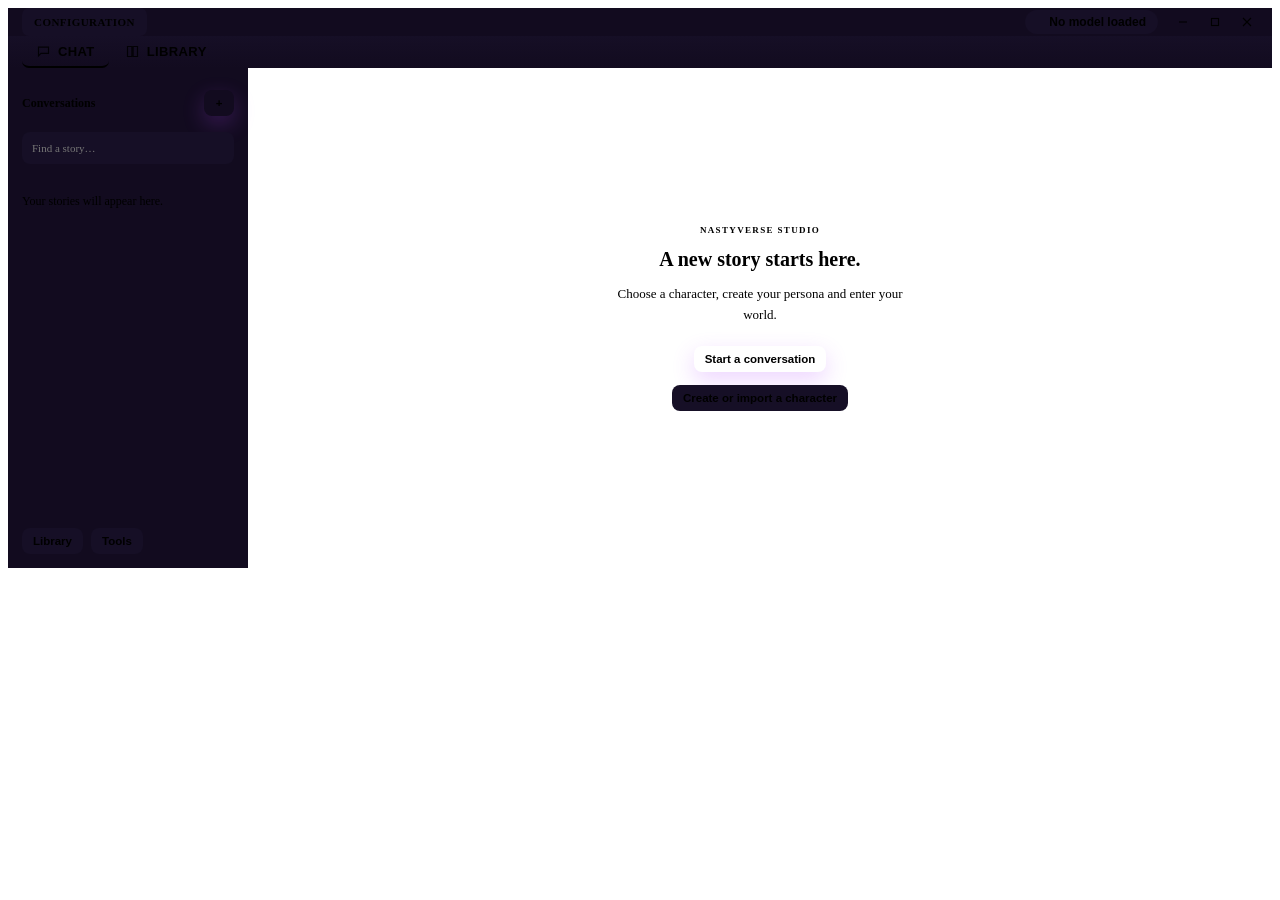
==== commit 040ab5f0: "compability" ====
--- a/app/src/index.html
+++ b/app/src/index.html
@@ -9,6 +9,7 @@
 <!-- Installed by the launcher from shared/tokens.css on the GitHub main branch. -->
 <link rel="stylesheet" href="tokens.css">
 <link rel="stylesheet" href="app.css">
+<link rel="stylesheet" href="studio.css">
 </head>
 <body>
 
@@ -45,6 +46,10 @@
   <main class="page-root" id="page-root"></main>
   <div class="toast-root" id="toast-root"></div>
 
+  <script src="studio-core.js"></script>
+  <script src="studio.js"></script>
+  <script src="studio-library.js"></script>
+  <script src="studio-media.js"></script>
   <script src="app.js"></script>
 </body>
 </html>
--- a/app/src/app.css
+++ b/app/src/app.css
@@ -823,3 +823,342 @@
   .instruction-options-grid,
   .instruction-sequence-grid{grid-template-columns:1fr}
 }
+
+/* ===== Global Prompt presets / preview ===== */
+.context-preset-toolbar{
+  display:grid;
+  grid-template-columns:minmax(220px,1fr) auto;
+  gap:12px;
+  align-items:end;
+  padding:12px;
+  border:1px solid var(--line);
+  border-radius:10px;
+  background:var(--panel-2);
+}
+.context-preset-select-field{margin:0}
+.context-preset-select-field select{width:100%}
+.context-preset-actions{
+  display:flex;
+  align-items:center;
+  justify-content:flex-end;
+  flex-wrap:wrap;
+  gap:7px;
+}
+.context-preset-actions .btn:disabled{
+  opacity:.42;
+  cursor:not-allowed;
+}
+.prompt-preview-character{max-width:420px;margin:0}
+.prompt-preview-meta{
+  display:flex;
+  flex-wrap:wrap;
+  gap:8px;
+  margin-top:2px;
+}
+.prompt-preview-meta span{
+  padding:7px 10px;
+  border:1px solid var(--line);
+  border-radius:8px;
+  background:var(--panel-2);
+  color:var(--text-faint);
+  font-size:10px;
+}
+.prompt-preview-meta strong{color:var(--text-dim)}
+.prompt-preview-section{
+  display:flex;
+  flex-direction:column;
+  gap:8px;
+}
+.prompt-preview-section h5{
+  margin:0;
+  color:var(--text-dim);
+  font-size:11px;
+  text-transform:uppercase;
+  letter-spacing:.06em;
+}
+.prompt-preview-section pre{
+  margin:0;
+  max-height:340px;
+  overflow:auto;
+  padding:14px;
+  border:1px solid var(--line);
+  border-radius:10px;
+  background:var(--panel-2);
+  color:var(--text);
+  font-family:ui-monospace,SFMono-Regular,Consolas,"Liberation Mono",monospace;
+  font-size:11px;
+  line-height:1.55;
+  white-space:pre-wrap;
+  overflow-wrap:anywhere;
+}
+.prompt-preview-empty{min-height:220px}
+.context-story-field{margin:0}
+.context-settings-grid{
+  display:grid;
+  grid-template-columns:minmax(240px,1.4fr) minmax(120px,.5fr) minmax(160px,.7fr);
+  gap:12px;
+  align-items:end;
+}
+.context-settings-grid [hidden]{display:none}
+.context-separator-grid{
+  display:grid;
+  grid-template-columns:repeat(2,minmax(0,1fr));
+  gap:12px;
+}
+.context-separator-grid textarea{
+  min-height:86px;
+  font-family:ui-monospace,SFMono-Regular,Consolas,"Liberation Mono",monospace;
+}
+.context-formatting-panel{
+  padding:12px;
+  border:1px solid var(--line);
+  border-radius:10px;
+  background:var(--panel-2);
+}
+.context-formatting-panel h5{
+  margin:0 0 8px;
+  color:var(--text);
+  font-size:12px;
+}
+.context-formatting-options{
+  display:grid;
+  grid-template-columns:repeat(2,minmax(0,1fr));
+  gap:0 18px;
+}
+.prompt-preview-controls{
+  display:grid;
+  grid-template-columns:minmax(220px,1fr) minmax(220px,.65fr);
+  gap:12px;
+  align-items:end;
+}
+.prompt-preview-mode{margin:0}
+.prompt-preview-breakdown{
+  border:1px solid var(--line);
+  border-radius:10px;
+  background:var(--panel-2);
+  overflow:hidden;
+}
+.prompt-preview-breakdown summary{
+  padding:11px 13px;
+  color:var(--text-dim);
+  font-size:11px;
+  font-weight:800;
+  cursor:pointer;
+}
+.prompt-preview-breakdown-body{
+  display:flex;
+  flex-direction:column;
+  gap:12px;
+  padding:0 12px 12px;
+}
+.prompt-preview-behavior{
+  display:flex;
+  flex-wrap:wrap;
+  gap:8px;
+}
+.prompt-preview-behavior span{
+  padding:7px 10px;
+  border:1px solid var(--line);
+  border-radius:8px;
+  background:var(--panel);
+  color:var(--text-faint);
+  font-size:10px;
+}
+.prompt-preview-behavior strong{color:var(--text-dim)}
+
+@media (max-width:900px){
+  .context-preset-toolbar,
+  .prompt-preview-controls,
+  .context-settings-grid{grid-template-columns:1fr}
+  .context-preset-actions{justify-content:flex-start}
+}
+@media (max-width:760px){
+  .context-separator-grid,
+  .context-formatting-options{grid-template-columns:1fr}
+}
+
+/* Backend prompt mode and prompt-budget diagnostics */
+.model-control select{width:300px}
+.global-prompt-note.is-warning{color:var(--danger)}
+@media (max-width:960px){.model-control select{width:220px}}
+
+/* ===== SillyTavern-compatible Instruction Template editor ===== */
+.instruction-runtime-bar{
+  display:flex;
+  flex-wrap:wrap;
+  gap:12px 22px;
+  padding:10px 12px;
+  border:1px solid var(--line);
+  border-radius:10px;
+  background:var(--panel-2);
+}
+.instruction-runtime-bar .toggle-row{min-height:30px}
+.instruction-options-grid-wide{
+  grid-template-columns:repeat(2,minmax(0,1fr));
+  align-items:start;
+}
+.instruction-name-select{grid-column:1 / -1;max-width:360px;margin:0}
+.instruction-sequence-section{
+  padding-top:3px;
+  border-top:1px solid var(--line);
+}
+.instruction-sequence-section summary{
+  margin:0;
+  padding:10px 0 6px;
+  color:var(--text);
+  font-size:12px;
+  font-weight:800;
+  cursor:pointer;
+}
+.instruction-sequence-section[open] summary{margin-bottom:2px}
+.instruction-system-same{
+  align-self:center;
+  margin-top:17px;
+}
+@media (max-width:760px){
+  .instruction-options-grid-wide{grid-template-columns:1fr}
+  .instruction-name-select{grid-column:auto;max-width:none}
+}
+
+/* SillyTavern-style backend model discovery */
+.model-control-stack{flex-direction:column;align-items:stretch!important;min-width:300px}
+.model-control-stack>input,.model-control-stack>select{width:300px}
+.model-select-row{display:flex;align-items:center;gap:8px}
+.model-select-row input,.model-select-row select{width:210px;min-width:0}
+.model-select-row input{flex:1}
+.model-select-row select{flex:1}
+.model-control-stack .field-hint{max-width:300px;line-height:1.4;color:var(--text-faint)}
+@media (max-width:960px){.model-control-stack{min-width:220px}.model-control-stack>input,.model-control-stack>select{width:220px}.model-select-row{flex-direction:column;align-items:stretch}.model-select-row input,.model-select-row select{width:220px}.model-control-stack .field-hint{max-width:220px}}
+
+/* ===== Compact model connection ===== */
+.model-connection-card{max-width:900px}
+.model-connection-form{
+  display:grid;
+  grid-template-columns:repeat(2,minmax(0,1fr));
+  gap:14px 16px;
+  width:100%;
+}
+.connection-field{
+  display:flex;
+  flex-direction:column;
+  gap:7px;
+  min-width:0;
+}
+.connection-field>span{
+  color:var(--text-dim);
+  font-size:10px;
+  font-weight:800;
+  letter-spacing:.06em;
+  text-transform:uppercase;
+}
+.connection-field input,
+.connection-field select{
+  width:100%;
+  min-width:0;
+  padding:10px 12px;
+  font-size:12.5px;
+}
+#backend-model-control{display:contents}
+#backend-model-control>.connection-field,
+#backend-model-control>.field-hint,
+.model-summary,
+.connection-actions{grid-column:1/-1}
+.model-summary{
+  display:flex;
+  align-items:flex-start;
+  justify-content:space-between;
+  gap:14px;
+  padding:12px 13px;
+  border:1px solid var(--line);
+  border-radius:9px;
+  background:var(--panel-2);
+}
+.model-summary[hidden]{display:none}
+.model-summary-title{display:flex;flex-direction:column;gap:3px;min-width:0}
+.model-summary-title strong{font-size:12.5px;overflow-wrap:anywhere}
+.model-summary-id{color:var(--text-faint);font-size:9.5px;overflow-wrap:anywhere}
+.model-meta-chips{display:flex;justify-content:flex-end;flex-wrap:wrap;gap:6px}
+.model-meta-chips span{
+  padding:4px 7px;
+  border:1px solid var(--line);
+  border-radius:999px;
+  color:var(--text-dim);
+  font-size:9.5px;
+  font-weight:700;
+  white-space:nowrap;
+}
+.connection-actions{display:flex;align-items:center;gap:10px;margin-top:2px}
+.connection-actions .connection-result{flex:1;min-width:0}
+#backend-api-key-field[hidden]{display:none}
+
+@media (max-width:760px){
+  .model-connection-form{grid-template-columns:1fr}
+  .model-summary{flex-direction:column}
+  .model-meta-chips{justify-content:flex-start}
+  .connection-actions{align-items:stretch;flex-direction:column}
+}
+
+/* ===== Model analysis ===== */
+.model-analysis-card{max-width:900px}
+.model-analysis-heading{display:flex;align-items:flex-start;justify-content:space-between;gap:18px}
+.model-analysis-heading .info{min-width:0}
+.model-analysis-result{width:100%}
+.model-analysis-empty{
+  padding:16px;
+  border:1px dashed var(--line);
+  border-radius:9px;
+  color:var(--text-faint);
+  font-size:12px;
+  line-height:1.5;
+  background:var(--panel-2);
+}
+.model-analysis-empty.is-error{color:var(--danger)}
+.analysis-overview{display:flex;align-items:flex-start;justify-content:space-between;gap:14px;margin-bottom:12px}
+.analysis-model-title{display:flex;flex-direction:column;gap:3px;min-width:0}
+.analysis-model-title strong{font-size:14px;overflow-wrap:anywhere}
+.analysis-model-title span{font-size:10px;color:var(--text-faint);overflow-wrap:anywhere}
+.analysis-confidence{
+  flex:none;
+  padding:5px 8px;
+  border:1px solid var(--line);
+  border-radius:999px;
+  color:var(--text-dim);
+  font-size:9.5px;
+  font-weight:800;
+  white-space:nowrap;
+}
+.analysis-confidence-high{color:var(--ok)}
+.analysis-confidence-low{color:var(--text-faint)}
+.analysis-grid{display:grid;grid-template-columns:minmax(0,1.2fr) minmax(260px,.8fr);gap:12px}
+.analysis-panel{padding:14px;border:1px solid var(--line);border-radius:10px;background:var(--panel-2);min-width:0}
+.analysis-panel h5{margin:0 0 11px;font-size:11px;letter-spacing:.06em;text-transform:uppercase;color:var(--text-dim)}
+.analysis-info-row{display:grid;grid-template-columns:minmax(120px,.7fr) minmax(0,1.3fr);gap:12px;padding:7px 0;border-bottom:1px solid var(--line)}
+.analysis-info-row:last-of-type{border-bottom:none}
+.analysis-info-row span{font-size:10.5px;color:var(--text-faint)}
+.analysis-info-row strong{font-size:10.5px;text-align:right;overflow-wrap:anywhere}
+.analysis-capabilities{display:flex;flex-wrap:wrap;gap:6px;margin-top:11px}
+.analysis-capabilities span{padding:4px 7px;border:1px solid var(--line);border-radius:999px;color:var(--text-dim);font-size:9.5px;font-weight:700}
+.analysis-recommendations{display:flex;flex-direction:column;gap:10px}
+.analysis-recommendation{display:flex;align-items:center;justify-content:space-between;gap:12px;padding:10px 11px;border:1px solid var(--line);border-radius:8px;background:var(--panel)}
+.analysis-recommendation span{font-size:10.5px;color:var(--text-faint)}
+.analysis-recommendation strong{font-size:11.5px;text-align:right}
+.analysis-recommendations p{margin:0;color:var(--text-faint);font-size:10.5px;line-height:1.5}
+.analysis-recommendations .btn{align-self:flex-start}
+.analysis-template-details{margin-top:12px;border:1px solid var(--line);border-radius:9px;background:var(--panel-2);overflow:hidden}
+.analysis-template-details summary{cursor:pointer;padding:11px 13px;color:var(--text-dim);font-size:10.5px;font-weight:800}
+.analysis-template-details pre{margin:0;padding:13px;border-top:1px solid var(--line);max-height:260px;overflow:auto;white-space:pre-wrap;overflow-wrap:anywhere;font-size:10px;line-height:1.45;color:var(--text-dim)}
+.analysis-probe-details p{margin:0;padding:0 13px 11px;color:var(--text-faint);font-size:10px;line-height:1.5}
+.analysis-probe-list{border-top:1px solid var(--line)}
+.analysis-probe-row{display:flex;align-items:center;justify-content:space-between;gap:12px;padding:9px 13px;border-bottom:1px solid var(--line)}
+.analysis-probe-row:last-child{border-bottom:none}
+.analysis-probe-row strong{font-size:10.5px}
+.analysis-probe-row span{font-size:10px;color:var(--text-faint)}
+.analysis-probe-row.is-best strong{color:var(--ok)}
+
+@media (max-width:760px){
+  .model-analysis-heading{flex-direction:column;align-items:stretch}
+  .analysis-overview{flex-direction:column}
+  .analysis-grid{grid-template-columns:1fr}
+  .analysis-info-row{grid-template-columns:1fr}
+  .analysis-info-row strong{text-align:left}
+}
--- a/app/src/studio.css
+++ b/app/src/studio.css
@@ -0,0 +1,17 @@
+/* Studio keeps advanced options in focused dialogs, with an uncluttered chat. */
+.nv-workspace{height:100%;display:grid;grid-template-columns:240px minmax(0,1fr)}
+.nv-sidebar{display:flex;flex-direction:column;gap:16px;padding:22px 14px 14px;background:var(--panel);border-right:1px solid var(--line);min-height:0}
+.nv-sidebar-head,.nv-actions,.nv-sidebar-foot,.nv-library-head{display:flex;align-items:center;gap:8px;flex-wrap:wrap}
+.nv-sidebar-head{justify-content:space-between;font-size:12px}.nv-sidebar input{width:100%;padding:10px;font-size:11px}.nv-session-list{overflow:auto;flex:1}.nv-session{display:flex;flex-direction:column;gap:7px;width:100%;text-align:left;background:transparent;border:1px solid transparent;border-radius:10px;padding:13px 10px;color:var(--text-dim);cursor:pointer;margin-bottom:6px}.nv-session strong{font-size:12px;overflow-wrap:anywhere}.nv-session small{font-size:10px;color:var(--text-dim)}.nv-session:hover,.nv-session.active{background:var(--panel-2);border-color:var(--line);color:var(--text)}.nv-session.active{border-left:3px solid var(--violet-2)}
+.nv-chat-main{min-width:0;height:100%;display:flex;flex-direction:column;background-size:cover;background-position:center}.nv-chat-head{display:flex;align-items:center;justify-content:space-between;gap:16px;padding:20px 30px;border-bottom:1px solid var(--line);background:color-mix(in srgb,var(--panel) 88%,transparent)}.nv-chat-head h2{font-size:21px;margin:5px 0}.nv-chat-head small,.nv-muted{color:var(--text-dim);font-size:12px;line-height:1.6}.nv-eyebrow{font-size:9px;font-weight:700;letter-spacing:.15em;color:var(--magenta)}
+.nv-chat-toolbar{display:flex;gap:8px;align-items:center;padding:10px 26px;border-bottom:1px solid var(--line)}.nv-chat-toolbar input{flex:1;min-width:80px;padding:8px 10px;font-size:11px}.nv-chat-main .messages{flex:1;min-height:0;padding:26px max(26px,calc((100% - 850px)/2));overflow:auto;scroll-behavior:smooth}.nv-chat-main .message{max-width:100%;margin-bottom:24px}.nv-chat-main .message-bubble{overflow-wrap:anywhere;line-height:1.75;font-size:14px;padding:16px 20px;border-radius:12px}.nv-chat-main .message-user .message-bubble{background:color-mix(in srgb,var(--violet) 12%,var(--panel))}.nv-chat-main .message-role{font-size:11px;margin-bottom:7px}.nv-chat-main .message-system{opacity:.8}.nv-excluded .message-bubble{opacity:.5;border-style:dashed}.nv-message-actions{display:flex;flex-wrap:wrap;align-items:center;gap:8px;margin-top:7px;font-size:10px;color:var(--text-dim)}.nv-message-actions button{font:inherit;color:var(--text-dim);background:none;border:0;padding:3px 4px;cursor:pointer;border-radius:4px}.nv-message-actions button:hover{background:var(--panel-2);color:var(--text)}.nv-message-actions button:focus-visible{outline:2px solid var(--violet-2)}.nv-compose-area{padding:6px 26px 14px;background:var(--panel);border-top:1px solid var(--line)}.nv-compose-area .composer{padding:10px 0 8px;border:0;background:transparent}.nv-compose-area .composer textarea{line-height:1.5;min-height:66px;max-height:180px;resize:vertical}.nv-quick-replies{display:flex;gap:6px;overflow-x:auto;padding-top:4px}.nv-quick-replies:empty{display:none}.nv-quick-replies button{white-space:nowrap}.nv-compose-footer{display:flex;align-items:center;justify-content:space-between;gap:10px;color:var(--text-dim);font-size:10px}.nv-compose-footer select{max-width:200px;padding:6px}.nv-preview-note{padding:6px 26px;font-size:10px;color:var(--text-dim);background:var(--panel-2)}
+.nv-dialog{background:var(--panel);color:var(--text);border:1px solid var(--line);border-radius:16px;padding:0;width:min(600px,calc(100vw - 40px));max-height:calc(100vh - 50px);box-shadow:0 24px 100px #0008}.nv-dialog::backdrop{background:#06030dbd;backdrop-filter:blur(4px)}.nv-dialog.nv-wide{width:min(940px,calc(100vw - 40px))}.nv-dialog>header{position:sticky;top:0;z-index:1;display:flex;align-items:center;justify-content:space-between;gap:14px;background:var(--panel);padding:18px 22px;border-bottom:1px solid var(--line)}.nv-dialog h2{font-size:18px;margin:0}.nv-dialog-content{padding:22px}.nv-dialog-content>p:first-child{margin-top:0}.nv-form{display:flex;flex-direction:column;gap:16px}.nv-form label:not(.nv-check){display:flex;flex-direction:column;gap:8px;font-size:12px}.nv-form input:not([type=checkbox]),.nv-form textarea,.nv-form select{width:100%;padding:10px 12px;font-size:13px}.nv-form textarea{resize:vertical;line-height:1.6}.nv-form small{color:var(--text-dim);font-size:11px}.nv-check{display:flex;align-items:center;gap:10px;font-size:12px;line-height:1.5}.nv-check input{accent-color:var(--violet-2);width:16px;height:16px;flex:none}.nv-form fieldset{border:1px solid var(--line);border-radius:8px;padding:12px}.nv-form fieldset label{margin:8px 0}.nv-form legend{font-size:12px;color:var(--text-dim)}.nv-form footer{display:flex;justify-content:flex-end;gap:10px;margin-top:8px;padding-top:16px;border-top:1px solid var(--line)}.nv-menu{display:flex;flex-direction:column;gap:10px}.nv-menu button{text-align:left;justify-content:flex-start;padding:13px}
+.nv-library-head{justify-content:space-between;margin-bottom:20px}.nv-library-head p{color:var(--text-dim);font-size:13px;max-width:70ch}.nv-card-grid{display:grid;grid-template-columns:repeat(auto-fill,minmax(240px,1fr));gap:16px}.nv-card{background:var(--panel);border:1px solid var(--line);border-radius:13px;padding:22px;color:var(--text);min-width:0}.nv-card h3{font-size:16px;margin:10px 0}.nv-card p{font-size:12px;line-height:1.7;color:var(--text-dim);overflow-wrap:anywhere;display:-webkit-box;-webkit-line-clamp:3;-webkit-box-orient:vertical;overflow:hidden}.nv-card .nv-actions{margin-top:18px}.nv-tool-card{text-align:left;cursor:pointer;transition:.15s;min-height:155px}.nv-tool-card:hover{border-color:var(--violet-2);transform:translateY(-2px)}.nv-tool-card>span{font-size:11px;color:var(--magenta)}.nv-empty-card{grid-column:1/-1;padding:60px 30px;text-align:center;color:var(--text-dim);border:1px dashed var(--line);border-radius:12px}.nv-entry-list{margin-top:16px}.nv-entry{display:flex;flex-direction:column;gap:8px;width:100%;text-align:left;padding:14px;border:1px solid var(--line);border-radius:9px;background:var(--panel-2);color:var(--text);cursor:pointer;margin-bottom:9px}.nv-entry span,.nv-entry small{color:var(--text-dim);font-size:11px;overflow-wrap:anywhere}.nv-entry:hover{border-color:var(--violet-2)}.nv-entry-row{display:flex;align-items:center;gap:8px}.nv-full{width:100%;padding:10px;margin-top:16px}.nv-prompt,.nv-chat-main pre{white-space:pre-wrap;overflow-wrap:anywhere;background:var(--void);padding:16px;border:1px solid var(--line);border-radius:8px;font-size:12px;line-height:1.7;max-height:55vh;overflow:auto}.nv-chat-main code{font-size:12px;background:var(--void);padding:2px 4px;border-radius:4px}.nv-chat-main blockquote{border-left:2px solid var(--violet-2);margin:6px 0;padding-left:12px;color:var(--text-dim)}.nv-chips{display:flex;gap:6px;flex-wrap:wrap}.nv-chips span{font-size:10px;border:1px solid var(--line);border-radius:99px;padding:5px 9px}.nv-stats{display:grid;grid-template-columns:1fr 1fr;gap:15px}.nv-stats>div{background:var(--panel-2);padding:20px;border-radius:12px}.nv-stats strong{display:block;font-size:24px;margin-bottom:8px}.nv-stats span{font-size:11px;color:var(--text-dim)}.nv-error-banner{position:fixed;bottom:0;left:0;right:0;z-index:10000;padding:12px;background:#752442;color:white;text-align:center;font-size:12px}[hidden]{display:none!important}
+@media(max-width:1000px){.nv-workspace{grid-template-columns:200px minmax(0,1fr)}.nv-chat-head{padding:16px}.nv-chat-toolbar{padding:8px 14px}.nv-compose-area{padding:6px 14px 12px}.nv-chat-main .messages{padding:20px}.nv-compose-footer>span{display:none}.nv-compose-footer{justify-content:flex-end}}
+@media(max-width:700px){.nv-workspace{grid-template-columns:1fr}.nv-sidebar{display:none}.nv-chat-head{flex-wrap:wrap}.nv-chat-head h2{font-size:18px}.nv-chat-toolbar .btn{font-size:10px;padding:7px}.nv-chat-main .messages{padding:15px}.nv-dialog-content{padding:16px}}
+@media(prefers-reduced-motion:reduce){.nv-chat-main .messages{scroll-behavior:auto}.nv-tool-card{transition:none}}
+.nv-advanced{border:1px solid var(--line);border-radius:10px;padding:14px;background:var(--panel-2)}.nv-advanced summary{cursor:pointer;font-size:12px;color:var(--text-dim);font-weight:600}.nv-advanced[open]{display:flex;flex-direction:column;gap:16px}.nv-advanced[open]>summary{margin-bottom:16px}.nv-advanced>label{margin-top:14px}.nv-sidebar-head button{min-width:30px}
+.nv-persona-picker{display:flex;flex-direction:column;gap:8px;font-size:12px}.nv-persona-picker select{padding:10px}.nv-persona-base,.nv-variation-preview article{padding:14px;background:var(--panel-2);border:1px solid var(--line);border-radius:9px;font-size:13px;line-height:1.6;margin:12px 0}.nv-variation-preview p{white-space:pre-wrap;margin:6px 0;color:var(--text-dim)}
+.nv-media-strip{display:flex;flex-wrap:wrap;gap:12px;margin:12px 0}.nv-media-strip figure{margin:0;max-width:210px}.nv-image-preview{padding:0;border:1px solid var(--line);border-radius:12px;overflow:hidden;background:var(--panel);cursor:pointer}.nv-image-preview img{width:180px;height:120px;object-fit:cover;display:block}.nv-media-strip figcaption{font-size:11px;color:var(--text-dim);overflow-wrap:anywhere}.nv-media-strip figcaption button{margin-left:8px;background:transparent;color:inherit;border:0;cursor:pointer}.nv-image-full{display:block;max-width:100%;max-height:58vh;margin:12px auto;border-radius:12px;object-fit:contain}.nv-translation{margin-top:16px;border-top:1px solid var(--line);padding-top:12px}.nv-translation summary{color:var(--violet-2);cursor:pointer;margin-bottom:8px}.nv-compose-footer{flex-wrap:wrap;gap:6px}.nv-compose-footer>.nv-actions{flex-wrap:wrap}.nv-image-result .btn{margin-top:12px}
+
+.nv-workspace{grid-template-rows:minmax(0,1fr);overflow:hidden}.nv-chat-main{min-height:0;overflow:hidden}.nv-chat-head,.nv-chat-toolbar,.nv-compose-area,.nv-preview-note{flex-shrink:0}.nv-compose-area>.nv-media-strip{max-height:145px;overflow:auto}
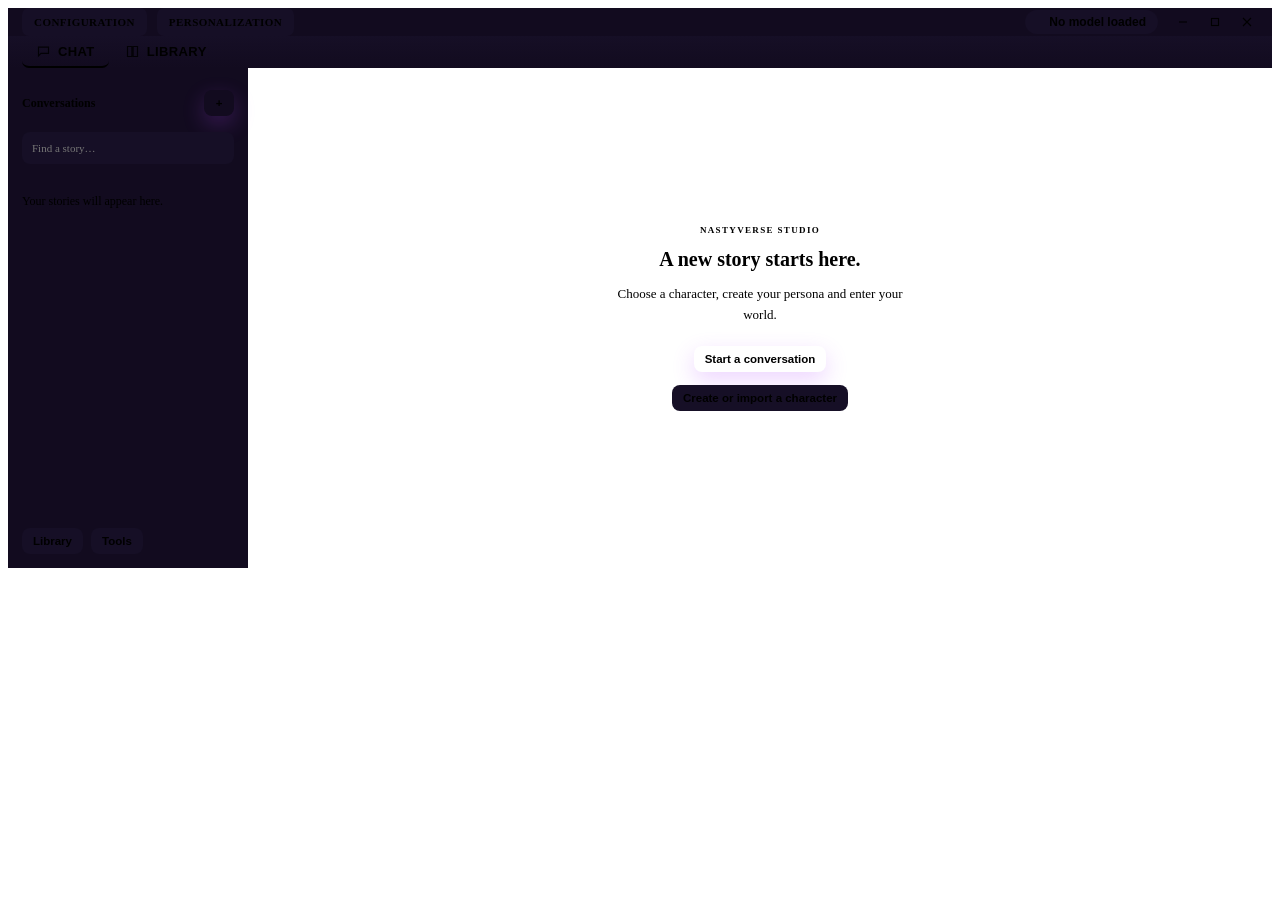
==== commit f545684c: "compability" ====
--- a/app/src/index.html
+++ b/app/src/index.html
@@ -19,6 +19,7 @@
   <header class="titlebar" data-tauri-drag-region>
     <div class="titlebar-left" id="titlebar-left" data-tauri-drag-region>
       <button class="titlebar-config-button" id="configuration-shortcut" type="button"></button>
+      <button class="titlebar-config-button" id="personalization-shortcut" type="button"></button>
     </div>
     <div class="titlebar-right">
       <button class="model-status" id="model-status">
--- a/app/src/app.css
+++ b/app/src/app.css
@@ -1162,3 +1162,22 @@
   .analysis-info-row{grid-template-columns:1fr}
   .analysis-info-row strong{text-align:left}
 }
+
+.chat-translation-control{flex-wrap:wrap;justify-content:flex-end}.translation-summary{font-size:11.5px;color:var(--text-faint);padding:7px 10px;border:1px solid var(--line);border-radius:999px;background:var(--panel-2)}.translation-summary.is-enabled{color:var(--ok)}
+
+
+/* ===== Personalization ===== */
+.personalization-page{height:100%;padding:24px;overflow:auto;max-width:1320px;margin:0 auto}
+.personalization-head{display:flex;align-items:flex-start;justify-content:space-between;gap:18px;margin-bottom:18px}
+.personalization-head h1{margin:0;font-size:22px}.personalization-head p{margin:6px 0 0;color:var(--text-dim);font-size:12.5px;line-height:1.55}
+.personalization-layout{display:grid;grid-template-columns:220px minmax(0,1fr);gap:16px;min-height:0}
+.personalization-elements{display:flex;flex-direction:column;gap:4px;padding:8px;background:var(--panel);border:1px solid var(--line);border-radius:12px;height:max-content;position:sticky;top:0;max-height:calc(100vh - var(--titlebar-h) - var(--navbar-h) - 90px);overflow:auto}
+.personalization-element{width:100%;padding:9px 10px;border:1px solid transparent;border-radius:8px;background:transparent;color:var(--text-dim);font:inherit;font-size:11.5px;text-align:left;cursor:pointer}
+.personalization-element:hover{background:var(--panel-2);color:var(--text)}.personalization-element.active{background:color-mix(in srgb,var(--violet) 18%,var(--panel-2));border-color:var(--violet);color:var(--text)}
+.personalization-editor{min-width:0;background:var(--panel);border:1px solid var(--line);border-radius:12px;padding:18px}
+.personalization-editor-head{display:flex;align-items:center;justify-content:space-between;gap:12px;margin-bottom:14px}.personalization-editor-head span{font-size:9px;text-transform:uppercase;letter-spacing:.1em;color:var(--text-faint);font-weight:800}.personalization-editor-head h2{margin:3px 0 0;font-size:17px}
+.markdown-controls{display:grid;grid-template-columns:repeat(3,minmax(140px,1fr));gap:10px;padding:14px;background:var(--panel-2);border:1px solid var(--line);border-radius:10px}
+.markdown-controls label{display:flex;flex-direction:column;gap:6px;min-width:0}.markdown-controls label span{font-size:10px;color:var(--text-faint);font-weight:700}.markdown-controls input,.markdown-controls select{width:100%;padding:8px 9px;font-size:11px}
+.personalization-preview-wrap{margin-top:16px}.personalization-preview-label{font-size:9px;text-transform:uppercase;letter-spacing:.1em;color:var(--text-faint);font-weight:800;margin-bottom:7px}.personalization-preview{max-width:none!important;min-height:300px;padding:20px!important;border-radius:12px!important}
+@media(max-width:900px){.personalization-layout{grid-template-columns:1fr}.personalization-elements{position:static;display:grid;grid-template-columns:repeat(3,1fr);max-height:none}.markdown-controls{grid-template-columns:repeat(2,minmax(130px,1fr))}}
+.markdown-controls label span small{font-size:8.5px;color:var(--text-faint);font-weight:500}
--- a/app/src/studio.css
+++ b/app/src/studio.css
@@ -4,14 +4,38 @@
 .nv-sidebar-head,.nv-actions,.nv-sidebar-foot,.nv-library-head{display:flex;align-items:center;gap:8px;flex-wrap:wrap}
 .nv-sidebar-head{justify-content:space-between;font-size:12px}.nv-sidebar input{width:100%;padding:10px;font-size:11px}.nv-session-list{overflow:auto;flex:1}.nv-session{display:flex;flex-direction:column;gap:7px;width:100%;text-align:left;background:transparent;border:1px solid transparent;border-radius:10px;padding:13px 10px;color:var(--text-dim);cursor:pointer;margin-bottom:6px}.nv-session strong{font-size:12px;overflow-wrap:anywhere}.nv-session small{font-size:10px;color:var(--text-dim)}.nv-session:hover,.nv-session.active{background:var(--panel-2);border-color:var(--line);color:var(--text)}.nv-session.active{border-left:3px solid var(--violet-2)}
 .nv-chat-main{min-width:0;height:100%;display:flex;flex-direction:column;background-size:cover;background-position:center}.nv-chat-head{display:flex;align-items:center;justify-content:space-between;gap:16px;padding:20px 30px;border-bottom:1px solid var(--line);background:color-mix(in srgb,var(--panel) 88%,transparent)}.nv-chat-head h2{font-size:21px;margin:5px 0}.nv-chat-head small,.nv-muted{color:var(--text-dim);font-size:12px;line-height:1.6}.nv-eyebrow{font-size:9px;font-weight:700;letter-spacing:.15em;color:var(--magenta)}
-.nv-chat-toolbar{display:flex;gap:8px;align-items:center;padding:10px 26px;border-bottom:1px solid var(--line)}.nv-chat-toolbar input{flex:1;min-width:80px;padding:8px 10px;font-size:11px}.nv-chat-main .messages{flex:1;min-height:0;padding:26px max(26px,calc((100% - 850px)/2));overflow:auto;scroll-behavior:smooth}.nv-chat-main .message{max-width:100%;margin-bottom:24px}.nv-chat-main .message-bubble{overflow-wrap:anywhere;line-height:1.75;font-size:14px;padding:16px 20px;border-radius:12px}.nv-chat-main .message-user .message-bubble{background:color-mix(in srgb,var(--violet) 12%,var(--panel))}.nv-chat-main .message-role{font-size:11px;margin-bottom:7px}.nv-chat-main .message-system{opacity:.8}.nv-excluded .message-bubble{opacity:.5;border-style:dashed}.nv-message-actions{display:flex;flex-wrap:wrap;align-items:center;gap:8px;margin-top:7px;font-size:10px;color:var(--text-dim)}.nv-message-actions button{font:inherit;color:var(--text-dim);background:none;border:0;padding:3px 4px;cursor:pointer;border-radius:4px}.nv-message-actions button:hover{background:var(--panel-2);color:var(--text)}.nv-message-actions button:focus-visible{outline:2px solid var(--violet-2)}.nv-compose-area{padding:6px 26px 14px;background:var(--panel);border-top:1px solid var(--line)}.nv-compose-area .composer{padding:10px 0 8px;border:0;background:transparent}.nv-compose-area .composer textarea{line-height:1.5;min-height:66px;max-height:180px;resize:vertical}.nv-quick-replies{display:flex;gap:6px;overflow-x:auto;padding-top:4px}.nv-quick-replies:empty{display:none}.nv-quick-replies button{white-space:nowrap}.nv-compose-footer{display:flex;align-items:center;justify-content:space-between;gap:10px;color:var(--text-dim);font-size:10px}.nv-compose-footer select{max-width:200px;padding:6px}.nv-preview-note{padding:6px 26px;font-size:10px;color:var(--text-dim);background:var(--panel-2)}
+.nv-chat-toolbar{display:flex;gap:8px;align-items:center;padding:10px 26px;border-bottom:1px solid var(--line)}.nv-chat-toolbar input{flex:1;min-width:80px;padding:8px 10px;font-size:11px}.nv-chat-toolbar select{max-width:190px;padding:7px 9px;font-size:11px}.nv-chat-main .messages{flex:1;min-height:0;padding:26px max(26px,calc((100% - 850px)/2));overflow:auto;scroll-behavior:smooth}.nv-chat-main .message{max-width:100%;margin-bottom:24px}.nv-chat-main .message-bubble{overflow-wrap:anywhere;line-height:1.75;font-size:14px;padding:16px 20px;border-radius:12px}.nv-chat-main .message-user .message-bubble{background:color-mix(in srgb,var(--violet) 12%,var(--panel))}.nv-chat-main .message-role{font-size:11px;margin-bottom:7px}.nv-chat-main .message-system{opacity:.8}.nv-excluded .message-bubble{opacity:.5;border-style:dashed}.nv-message-actions{display:flex;flex-wrap:wrap;align-items:center;gap:8px;margin-top:7px;font-size:10px;color:var(--text-dim)}.nv-message-actions button{font:inherit;color:var(--text-dim);background:none;border:0;padding:3px 4px;cursor:pointer;border-radius:4px}.nv-message-actions button:hover{background:var(--panel-2);color:var(--text)}.nv-message-actions button:focus-visible{outline:2px solid var(--violet-2)}.nv-compose-area{padding:8px 14px 12px;background:var(--panel);border-top:1px solid var(--line)}.nv-compose-area .composer{width:100%;margin:0;padding:7px;align-items:flex-end;gap:7px;border:1px solid var(--line);border-radius:14px;background:var(--panel-2)}.nv-compose-area .composer:focus-within{border-color:var(--violet-2);box-shadow:0 0 0 3px color-mix(in srgb,var(--violet) 14%,transparent)}.nv-compose-area .composer textarea{box-sizing:border-box;flex:1;min-width:80px;height:40px;min-height:40px;max-height:78px;padding:9px 8px;line-height:20px;resize:none;overflow-y:hidden;border:0;background:transparent;box-shadow:none}.nv-compose-area .composer textarea:focus{outline:none}.nv-composer-icon{width:40px;height:40px;min-width:40px;display:grid;place-items:center;padding:0;border:1px solid transparent;border-radius:10px;background:transparent;color:var(--text-dim);cursor:pointer}.nv-composer-icon:hover,.nv-composer-icon:focus-visible{background:var(--panel);border-color:var(--line);color:var(--text)}.nv-composer-icon svg{width:19px;height:19px;fill:none;stroke:currentColor;stroke-width:1.8;stroke-linecap:round;stroke-linejoin:round}.nv-composer-menu{position:relative;flex:none}.nv-composer-menu>summary{list-style:none}.nv-composer-menu>summary::-webkit-details-marker{display:none}.nv-composer-menu[open]>summary{background:var(--panel);border-color:var(--line);color:var(--text)}.nv-composer-popover{position:absolute;left:0;bottom:calc(100% + 9px);z-index:20;min-width:160px;padding:6px;background:var(--panel);border:1px solid var(--line);border-radius:10px;box-shadow:0 12px 30px #0006}.nv-composer-popover button{width:100%;padding:10px 12px;border:0;border-radius:7px;background:transparent;color:var(--text);font:inherit;text-align:left;cursor:pointer}.nv-composer-popover button:hover,.nv-composer-popover button:focus-visible{background:var(--panel-2)}.nv-compose-area .composer-send{height:40px;min-width:max-content;padding:0 14px;white-space:nowrap}.nv-quick-replies{display:flex;gap:6px;overflow-x:auto;padding:0 0 6px}.nv-quick-replies:empty{display:none}.nv-quick-replies button{white-space:nowrap}.nv-preview-note{padding:6px 26px;font-size:10px;color:var(--text-dim);background:var(--panel-2)}
 .nv-dialog{background:var(--panel);color:var(--text);border:1px solid var(--line);border-radius:16px;padding:0;width:min(600px,calc(100vw - 40px));max-height:calc(100vh - 50px);box-shadow:0 24px 100px #0008}.nv-dialog::backdrop{background:#06030dbd;backdrop-filter:blur(4px)}.nv-dialog.nv-wide{width:min(940px,calc(100vw - 40px))}.nv-dialog>header{position:sticky;top:0;z-index:1;display:flex;align-items:center;justify-content:space-between;gap:14px;background:var(--panel);padding:18px 22px;border-bottom:1px solid var(--line)}.nv-dialog h2{font-size:18px;margin:0}.nv-dialog-content{padding:22px}.nv-dialog-content>p:first-child{margin-top:0}.nv-form{display:flex;flex-direction:column;gap:16px}.nv-form label:not(.nv-check){display:flex;flex-direction:column;gap:8px;font-size:12px}.nv-form input:not([type=checkbox]),.nv-form textarea,.nv-form select{width:100%;padding:10px 12px;font-size:13px}.nv-form textarea{resize:vertical;line-height:1.6}.nv-form small{color:var(--text-dim);font-size:11px}.nv-check{display:flex;align-items:center;gap:10px;font-size:12px;line-height:1.5}.nv-check input{accent-color:var(--violet-2);width:16px;height:16px;flex:none}.nv-form fieldset{border:1px solid var(--line);border-radius:8px;padding:12px}.nv-form fieldset label{margin:8px 0}.nv-form legend{font-size:12px;color:var(--text-dim)}.nv-form footer{display:flex;justify-content:flex-end;gap:10px;margin-top:8px;padding-top:16px;border-top:1px solid var(--line)}.nv-menu{display:flex;flex-direction:column;gap:10px}.nv-menu button{text-align:left;justify-content:flex-start;padding:13px}
 .nv-library-head{justify-content:space-between;margin-bottom:20px}.nv-library-head p{color:var(--text-dim);font-size:13px;max-width:70ch}.nv-card-grid{display:grid;grid-template-columns:repeat(auto-fill,minmax(240px,1fr));gap:16px}.nv-card{background:var(--panel);border:1px solid var(--line);border-radius:13px;padding:22px;color:var(--text);min-width:0}.nv-card h3{font-size:16px;margin:10px 0}.nv-card p{font-size:12px;line-height:1.7;color:var(--text-dim);overflow-wrap:anywhere;display:-webkit-box;-webkit-line-clamp:3;-webkit-box-orient:vertical;overflow:hidden}.nv-card .nv-actions{margin-top:18px}.nv-tool-card{text-align:left;cursor:pointer;transition:.15s;min-height:155px}.nv-tool-card:hover{border-color:var(--violet-2);transform:translateY(-2px)}.nv-tool-card>span{font-size:11px;color:var(--magenta)}.nv-empty-card{grid-column:1/-1;padding:60px 30px;text-align:center;color:var(--text-dim);border:1px dashed var(--line);border-radius:12px}.nv-entry-list{margin-top:16px}.nv-entry{display:flex;flex-direction:column;gap:8px;width:100%;text-align:left;padding:14px;border:1px solid var(--line);border-radius:9px;background:var(--panel-2);color:var(--text);cursor:pointer;margin-bottom:9px}.nv-entry span,.nv-entry small{color:var(--text-dim);font-size:11px;overflow-wrap:anywhere}.nv-entry:hover{border-color:var(--violet-2)}.nv-entry-row{display:flex;align-items:center;gap:8px}.nv-full{width:100%;padding:10px;margin-top:16px}.nv-prompt,.nv-chat-main pre{white-space:pre-wrap;overflow-wrap:anywhere;background:var(--void);padding:16px;border:1px solid var(--line);border-radius:8px;font-size:12px;line-height:1.7;max-height:55vh;overflow:auto}.nv-chat-main code{font-size:12px;background:var(--void);padding:2px 4px;border-radius:4px}.nv-chat-main blockquote{border-left:2px solid var(--violet-2);margin:6px 0;padding-left:12px;color:var(--text-dim)}.nv-chips{display:flex;gap:6px;flex-wrap:wrap}.nv-chips span{font-size:10px;border:1px solid var(--line);border-radius:99px;padding:5px 9px}.nv-stats{display:grid;grid-template-columns:1fr 1fr;gap:15px}.nv-stats>div{background:var(--panel-2);padding:20px;border-radius:12px}.nv-stats strong{display:block;font-size:24px;margin-bottom:8px}.nv-stats span{font-size:11px;color:var(--text-dim)}.nv-error-banner{position:fixed;bottom:0;left:0;right:0;z-index:10000;padding:12px;background:#752442;color:white;text-align:center;font-size:12px}[hidden]{display:none!important}
-@media(max-width:1000px){.nv-workspace{grid-template-columns:200px minmax(0,1fr)}.nv-chat-head{padding:16px}.nv-chat-toolbar{padding:8px 14px}.nv-compose-area{padding:6px 14px 12px}.nv-chat-main .messages{padding:20px}.nv-compose-footer>span{display:none}.nv-compose-footer{justify-content:flex-end}}
-@media(max-width:700px){.nv-workspace{grid-template-columns:1fr}.nv-sidebar{display:none}.nv-chat-head{flex-wrap:wrap}.nv-chat-head h2{font-size:18px}.nv-chat-toolbar .btn{font-size:10px;padding:7px}.nv-chat-main .messages{padding:15px}.nv-dialog-content{padding:16px}}
+@media(max-width:1000px){.nv-workspace{grid-template-columns:200px minmax(0,1fr)}.nv-chat-toolbar{padding:8px 14px}.nv-compose-area{padding:8px 10px 10px}.nv-chat-main .messages{padding:20px}}
+@media(max-width:700px){.nv-workspace{grid-template-columns:1fr}.nv-sidebar{display:none}.nv-chat-toolbar{overflow-x:auto}.nv-chat-toolbar input{min-width:150px}.nv-chat-toolbar .btn{font-size:10px;padding:7px}.nv-chat-main .messages{padding:15px}.nv-compose-area .composer{gap:4px;padding:5px}.nv-composer-icon{width:36px;height:36px;min-width:36px}.nv-compose-area .composer-send{height:36px;padding:0 10px;font-size:11px}.nv-compose-area .composer textarea{height:36px;min-height:36px;max-height:74px;padding:7px 6px}.nv-dialog-content{padding:16px}}
 @media(prefers-reduced-motion:reduce){.nv-chat-main .messages{scroll-behavior:auto}.nv-tool-card{transition:none}}
 .nv-advanced{border:1px solid var(--line);border-radius:10px;padding:14px;background:var(--panel-2)}.nv-advanced summary{cursor:pointer;font-size:12px;color:var(--text-dim);font-weight:600}.nv-advanced[open]{display:flex;flex-direction:column;gap:16px}.nv-advanced[open]>summary{margin-bottom:16px}.nv-advanced>label{margin-top:14px}.nv-sidebar-head button{min-width:30px}
 .nv-persona-picker{display:flex;flex-direction:column;gap:8px;font-size:12px}.nv-persona-picker select{padding:10px}.nv-persona-base,.nv-variation-preview article{padding:14px;background:var(--panel-2);border:1px solid var(--line);border-radius:9px;font-size:13px;line-height:1.6;margin:12px 0}.nv-variation-preview p{white-space:pre-wrap;margin:6px 0;color:var(--text-dim)}
-.nv-media-strip{display:flex;flex-wrap:wrap;gap:12px;margin:12px 0}.nv-media-strip figure{margin:0;max-width:210px}.nv-image-preview{padding:0;border:1px solid var(--line);border-radius:12px;overflow:hidden;background:var(--panel);cursor:pointer}.nv-image-preview img{width:180px;height:120px;object-fit:cover;display:block}.nv-media-strip figcaption{font-size:11px;color:var(--text-dim);overflow-wrap:anywhere}.nv-media-strip figcaption button{margin-left:8px;background:transparent;color:inherit;border:0;cursor:pointer}.nv-image-full{display:block;max-width:100%;max-height:58vh;margin:12px auto;border-radius:12px;object-fit:contain}.nv-translation{margin-top:16px;border-top:1px solid var(--line);padding-top:12px}.nv-translation summary{color:var(--violet-2);cursor:pointer;margin-bottom:8px}.nv-compose-footer{flex-wrap:wrap;gap:6px}.nv-compose-footer>.nv-actions{flex-wrap:wrap}.nv-image-result .btn{margin-top:12px}
+.nv-media-strip{display:flex;flex-wrap:wrap;gap:12px;margin:12px 0}.nv-media-strip figure{margin:0;max-width:210px}.nv-image-preview{padding:0;border:1px solid var(--line);border-radius:12px;overflow:hidden;background:var(--panel);cursor:pointer}.nv-image-preview img{width:180px;height:120px;object-fit:cover;display:block}.nv-media-strip figcaption{font-size:11px;color:var(--text-dim);overflow-wrap:anywhere}.nv-media-strip figcaption button{margin-left:8px;background:transparent;color:inherit;border:0;cursor:pointer}.nv-image-full{display:block;max-width:100%;max-height:58vh;margin:12px auto;border-radius:12px;object-fit:contain}.nv-composer-row{min-width:0}.nv-image-result .btn{margin-top:12px}
 
 .nv-workspace{grid-template-rows:minmax(0,1fr);overflow:hidden}.nv-chat-main{min-height:0;overflow:hidden}.nv-chat-head,.nv-chat-toolbar,.nv-compose-area,.nv-preview-note{flex-shrink:0}.nv-compose-area>.nv-media-strip{max-height:145px;overflow:auto}
+
+.nv-translation-footer{align-items:center;flex-wrap:wrap}.nv-translation-footer .nv-spacer{flex:1 1 auto}
+
+
+/* Markdown message renderer: visual structure only. User-customizable values are
+   injected by app.js using shared design-token names, never by mutating message text. */
+.nv-markdown-surface{min-width:0}
+.nv-markdown-surface>:first-child{margin-top:0!important}
+.nv-markdown-surface>:last-child{margin-bottom:0!important}
+.nv-markdown-surface h1,.nv-markdown-surface h2,.nv-markdown-surface h3,.nv-markdown-surface h4,.nv-markdown-surface h5,.nv-markdown-surface h6{overflow-wrap:anywhere}
+.nv-markdown-surface pre{display:block;max-width:100%;overflow:auto;white-space:pre;tab-size:2;font-family:ui-monospace,SFMono-Regular,Consolas,"Liberation Mono",monospace}
+.nv-markdown-surface pre code{font:inherit;color:inherit;background:transparent;border:0;padding:0;margin:0}
+.nv-markdown-surface :not(pre)>code{font-family:ui-monospace,SFMono-Regular,Consolas,"Liberation Mono",monospace;white-space:break-spaces}
+.nv-markdown-surface blockquote{quotes:none}
+.nv-markdown-surface ul,.nv-markdown-surface ol{list-style-position:outside}
+.nv-markdown-surface li+li{margin-top:.2em}
+.nv-markdown-surface a{overflow-wrap:anywhere}
+.nv-markdown-surface a:hover{filter:brightness(1.15)}
+.nv-md-image-link{display:inline-flex;align-items:center;gap:5px}
+.nv-md-table-wrap{max-width:100%;overflow:auto;margin:10px 0;border-radius:9px}
+.nv-markdown-surface table{width:100%;border-collapse:separate;border-spacing:0;overflow:hidden}
+.nv-markdown-surface th,.nv-markdown-surface td{text-align:left;vertical-align:top}
+.nv-markdown-surface th+th,.nv-markdown-surface td+td{border-left-width:0!important}
+.nv-markdown-surface tbody tr+tr td{border-top-width:0!important}
